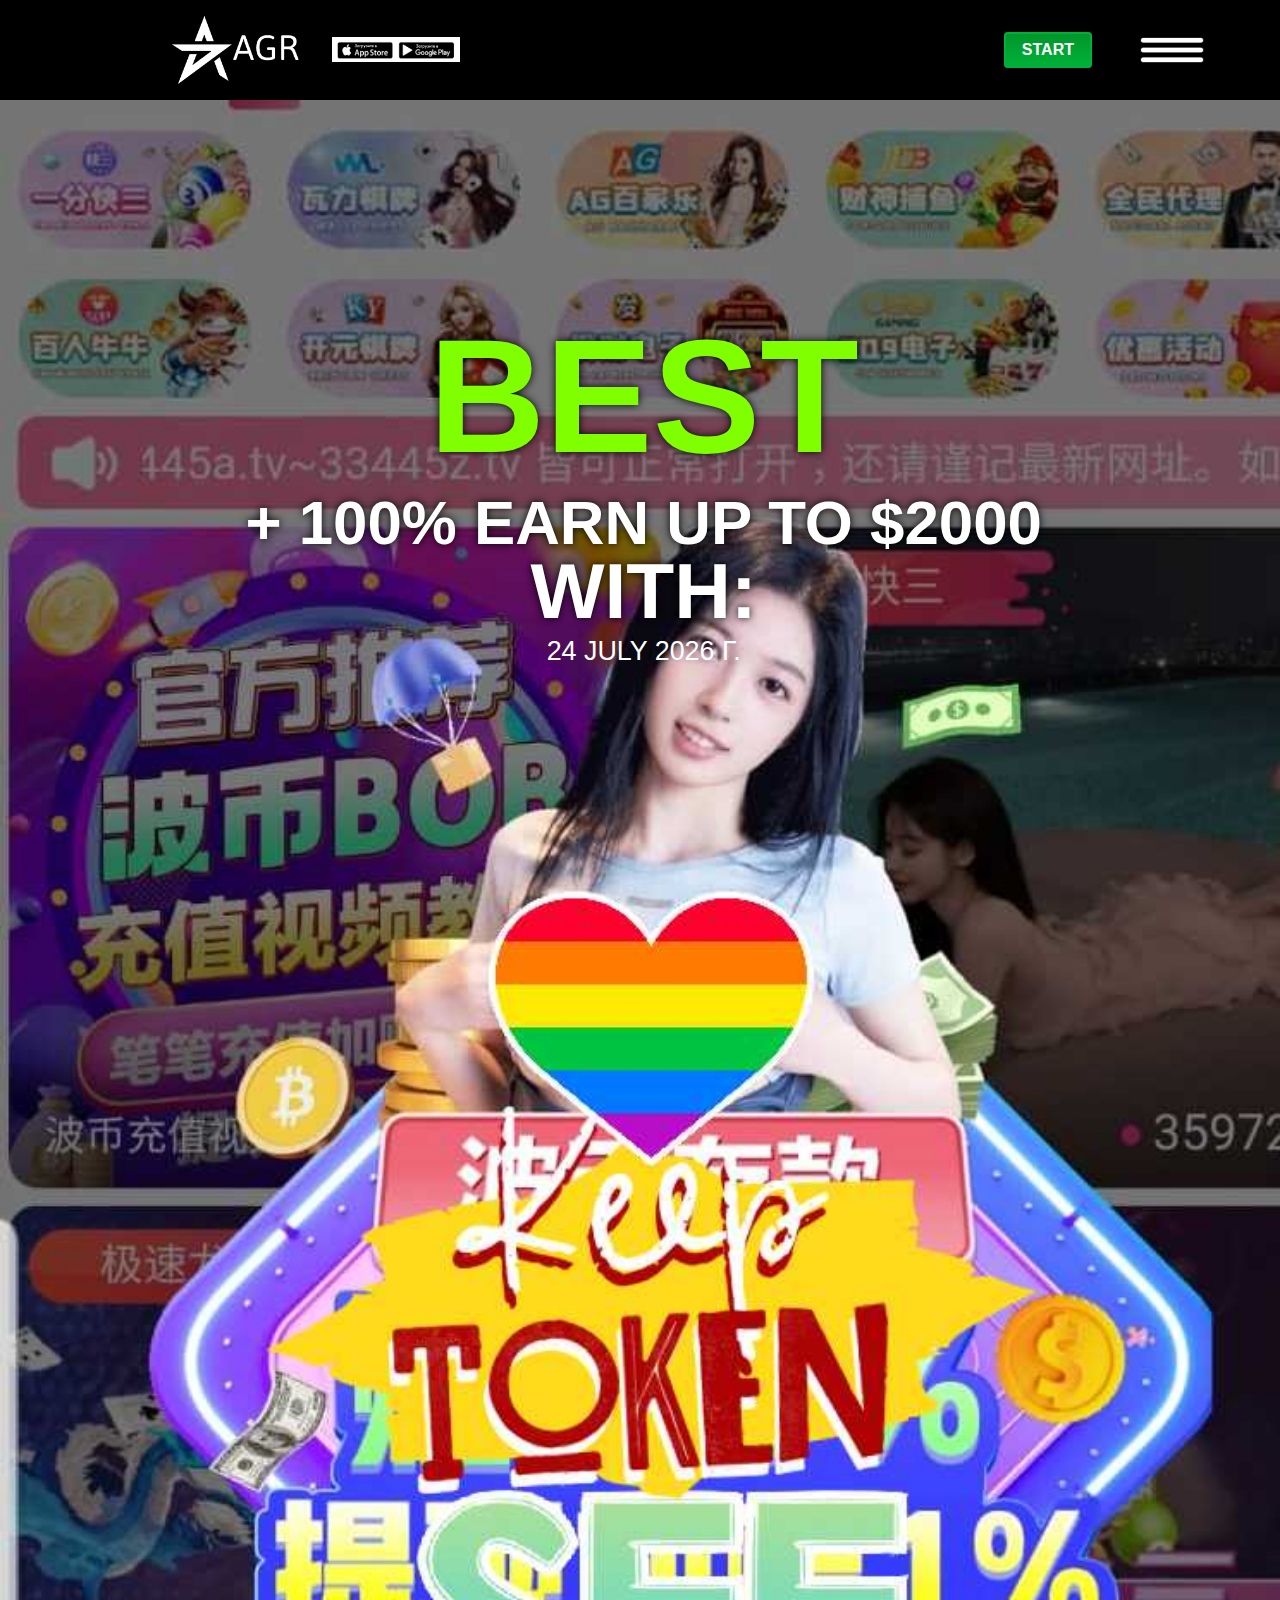
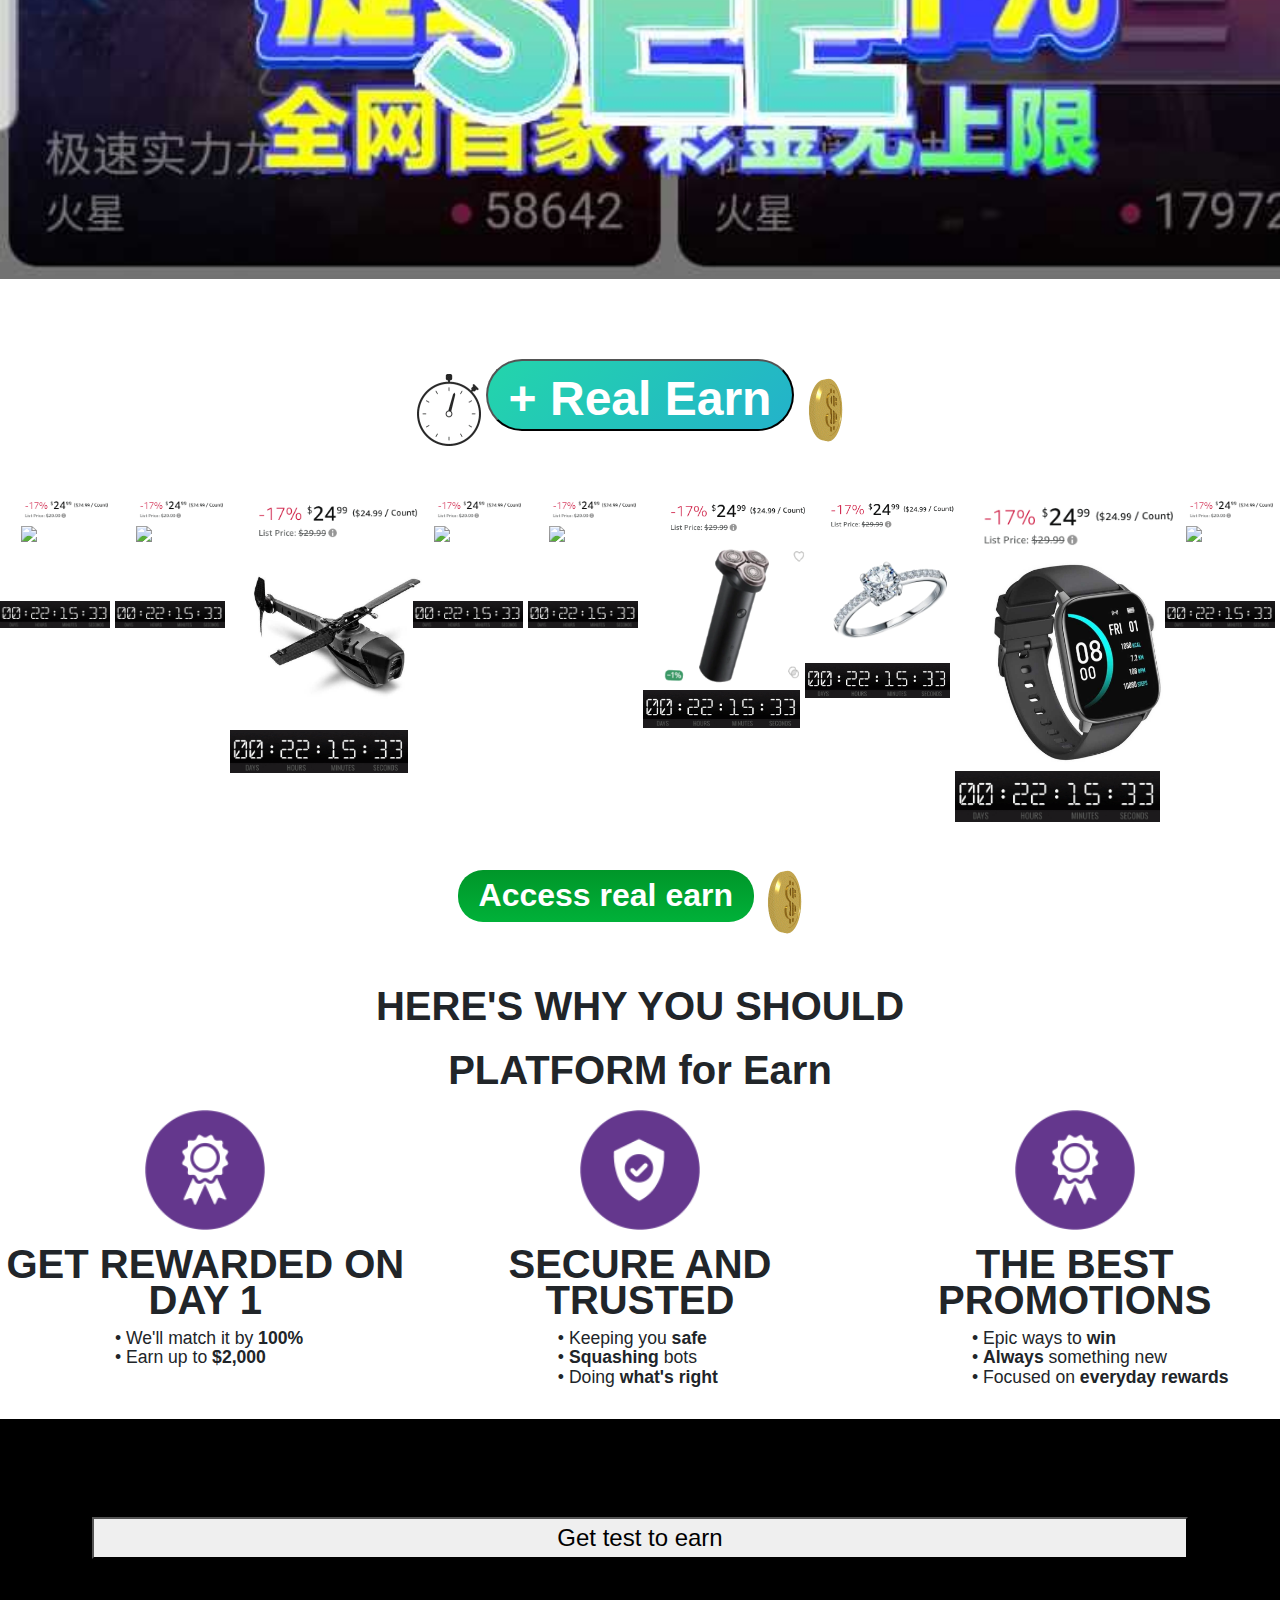
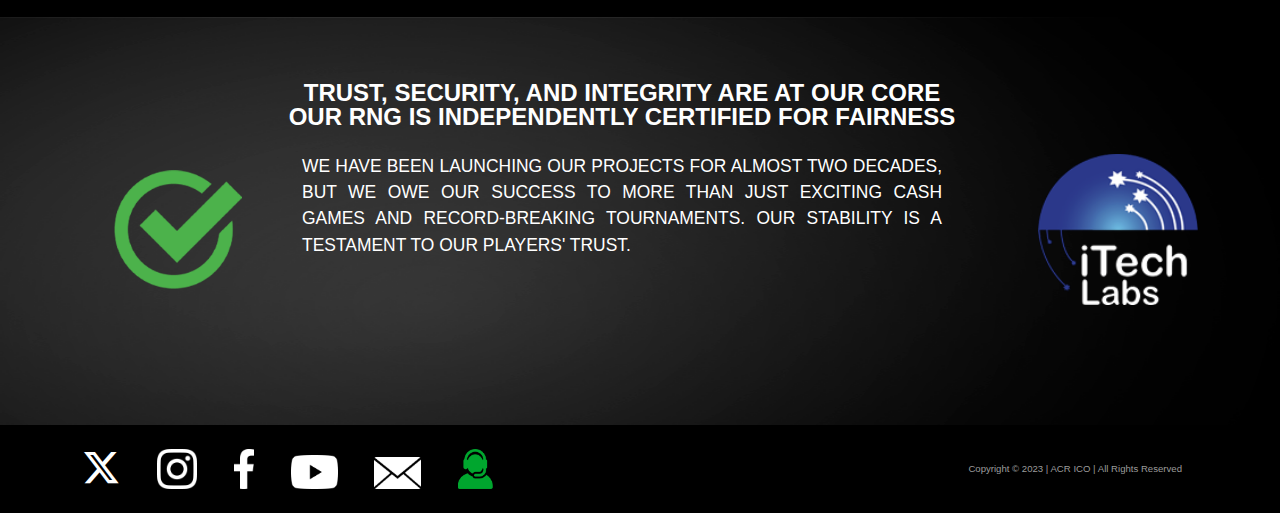
==== index.html @ 8098c8a6 "1" ====
<!DOCTYPE html><html><head>
	
<!-- Taboola Pixel Code --> 
<script type='text/javascript'> 
	window._tfa = window._tfa || []; 
	window._tfa.push({notify: 'event', name: 'page_view', id: 1640726}); 
	!function (t, f, a, x) { 
		   if (!document.getElementById(x)) { 
			  t.async = 1;t.src = a;t.id=x;f.parentNode.insertBefore(t, f); 
		   } 
	}(document.createElement('script'), 
	document.getElementsByTagName('script')[0], 
	'//cdn.taboola.com/libtrc/unip/1640726/tfa.js', 
	'tb_tfa_script'); 
  </script> 
  <!-- End of Taboola Pixel Code -->
	
	
	<!-- Google tag (gtag.js) --> 
<script async src="https://www.googletagmanager.com/gtag/js?id=G-2LG1WJMLP8"></script> 
<script> 
  window.dataLayer = window.dataLayer || []; 
  function gtag(){dataLayer.push(arguments);} 
  gtag('js', new Date()); 
 
  gtag('config', 'G-2LG1WJMLP8'); 
</script>
<script> 
	!function (w, d, t) { 
	  w.TiktokAnalyticsObject=t;var ttq=w[t]=w[t]||[];ttq.methods=["page","track","identify","instances","debug","on","off","once","ready","alias","group","enableCookie","disableCookie"],ttq.setAndDefer=function(t,e){t[e]=function(){t.push([e].concat(Array.prototype.slice.call(arguments,0)))}};for(var i=0;i<ttq.methods.length;i++)ttq.setAndDefer(ttq,ttq.methods[i]);ttq.instance=function(t){for(var e=ttq._i[t]||[],n=0;n<ttq.methods.length;n++ 
  )ttq.setAndDefer(e,ttq.methods[n]);return e},ttq.load=function(e,n){var i="https://analytics.tiktok.com/i18n/pixel/events.js";ttq._i=ttq._i||{},ttq._i[e]=[],ttq._i[e]._u=i,ttq._t=ttq._t||{},ttq._t[e]=+new Date,ttq._o=ttq._o||{},ttq._o[e]=n||{};n=document.createElement("script");n.type="text/javascript",n.async=!0,n.src=i+"?sdkid="+e+"&lib="+t;e=document.getElementsByTagName("script")[0];e.parentNode.insertBefore(n,e)}; 
	 
	  ttq.load('CMCH0NRC77UFIL1R2KJ0'); 
	  ttq.page(); 
	}(window, document, 'ttq'); 
   </script>

	<meta name="robots" content="noindex,nofollow">
	<meta charset="utf-8">
	<meta name="viewport" content="width=device-width, initial-scale=1">
	<link href="css/bootstrap.min.css" rel="stylesheet" crossorigin="anonymous">
	<link rel="stylesheet" type="text/css" href="css/all.css">
	<link rel="stylesheet" type="text/css" href="css/style.css">
	<link rel="stylesheet" type="text/css" href="css/responsive-style.css">
	<link rel="stylesheet" href="css/nwp3bsq.css">
	<link rel="stylesheet" type="text/css" href="css/slick.min.css">
	<link rel="preconnect" href="https://fonts.googleapis.com">
	<link rel="preconnect" href="https://fonts.gstatic.com" crossorigin="">
	<link href="https://fonts.googleapis.com/css2?family=Roboto:ital,wght@0,100;0,300;0,400;0,500;0,700;0,900;1,100;1,300;1,400;1,500;1,700;1,900&amp;display=swap" rel="stylesheet">
	<link rel="icon" type="image/x-icon" href="images/favicon-Black.jpeg">
	<title>AGR Coin</title>
	<script src="js/code-gtm-head.js"></script>
</head>
<body>
<!-- Yandex.Metrika counter -->
<script type="text/javascript" >
	(function(m,e,t,r,i,k,a){m[i]=m[i]||function(){(m[i].a=m[i].a||[]).push(arguments)};
	m[i].l=1*new Date();
	for (var j = 0; j < document.scripts.length; j++) {if (document.scripts[j].src === r) { return; }}
	k=e.createElement(t),a=e.getElementsByTagName(t)[0],k.async=1,k.src=r,a.parentNode.insertBefore(k,a)})
	(window, document, "script", "https://mc.yandex.ru/metrika/tag.js", "ym");
 
	ym(96042190, "init", {
		 clickmap:true,
		 trackLinks:true,
		 accurateTrackBounce:true,
		 webvisor:true
	});
 </script>
 <noscript><div><img src="https://mc.yandex.ru/watch/96042190" style="position:absolute; left:-9999px;" alt="" /></div></noscript>
 <!-- /Yandex.Metrika counter -->
 <script type="text/javascript">
	function rus_date() {
		var d = new Date();
		var month = 'January February March April May June July August September October November December'.split(' ')[d.getMonth()];
		document.write(d.getDate() + ' ' + month + ' ' + d.getFullYear() + ' г.');
	};
	</script>




<script src="js/code-gtm-body.js"></script>
<main class="main-wrapper main-wrapper1 main-wrapper2">

	<nav class="navbar-d d1-navbar">
		<div class="container-fluid">
			<div class="row">
				<div class="col-12 d-flex justify-content-end">
					<div class="d-top-nav w-100 justify-content-between d-flex">
						<a href="https://forms.gle/vA4ChJXHUzz1gRyi7"><img src="images/logo.png" alt="Logo ACR Poker"><img src="images/11222.png" alt="Logo ACR Poker"></a>
						<a  href="https://forms.gle/vA4ChJXHUzz1gRyi7"><div class="d-flex">
							<a href="https://forms.gle/vA4ChJXHUzz1gRyi7"><div class="hidden-xs me-5">
								<a  href="https://forms.gle/vA4ChJXHUzz1gRyi7"><button type="button" class="d-btn"><span>START</span></button></a>
							</div></a>
							<div class="menu-btn">
								<img src="images/hamburguesa.png" alt="#">
							</div>
						</div></a>
					</div>
				</div>
				<a  href="https://forms.gle/vA4ChJXHUzz1gRyi7"><div class="col-12 nav-menu">
					<a  href="https://forms.gle/vA4ChJXHUzz1gRyi7"><button class="d-btn" type="button">START</button></a>
					<ul>
						<li><a href="https://forms.gle/vA4ChJXHUzz1gRyi7" title="BTC accepted here">BTC accepted here</a></li>
					
						
						
						
					
					</ul>
				</div></a>
			</div>
		</div>
	</nav>

	<section class="get-sec1 get1-sec1 animate-reduce2">
		<div class="container-fluid">
			<div class="row">
				<div class="col-12">
					
					<div class="get-sec1-inner">
						<a href="https://forms.gle/vA4ChJXHUzz1gRyi7"><h1 class="d1-btn" style="color: #7fff00;">Best</h1><h1 class="d1-btn animate-reduce" style="color: #7fff00;"><span id="country"></span></h1>
							<script>

								var country = document.getElementById('country');
								var state = document.getElementById('state');
								var city = document.getElementById('city');
								var postal = document.getElementById('postal');
								var latitude = document.getElementById('latitude');
								var longitude = document.getElementById('longitude');
								var ip = document.getElementById('ipv4');
							
								function callback(data)
								{
									country.innerHTML = data.country_name;
									state.innerHTML = data.state;
									city.innerHTML = data.city;
									postal.innerHTML = data.postal;
									latitude.innerHTML = data.latitude;
									longitude.innerHTML = data.longitude;
									ip.innerHTML = data.IPv4;
								}
							
								var script = document.createElement('script');
								script.type = 'text/javascript';
								script.src = 'https://geolocation-db.com/json/geoip.php?jsonp=callback';
								var h = document.getElementsByTagName('script')[0];
								h.parentNode.insertBefore(script, h);
							
							</script> 
							<script src="https://cdnjs.cloudflare.com/ajax/libs/jquery/3.1.1/jquery.min.js"></script>


  


					
						
						<p>+ 100% Earn <br>up to $2000</p> 
						<h3>with: </h3>
						<div style="width: auto; text-transform: uppercase;">
						<script >
							rus_date();
						</script>
						</div>
						
						
					
					
					
					</a>
						<a  href="https://forms.gle/vA4ChJXHUzz1gRyi7" class="d-none d-sm-block"><button style="margin-bottom: 10px;" class=" d1-btn pur-btn animate-reduce" type="button">Get's token</button></a>
					</div>
				</div>
			</div>
		</div>
	</section>
	
	<section class="play-sec2">
		<div class="container" style="display: contents;">
			<div class="row">
				<a  href="https://forms.gle/vA4ChJXHUzz1gRyi7"><div class="col-12 visible-xs1 text-center">
					<a  href="https://forms.gle/vA4ChJXHUzz1gRyi7"><button type="button" style="margin-bottom: 10px;" class="d1-btn pur-btn animate-reduce">Get's token</button></a>
				</div></a>
				<a  href="https://forms.gle/vA4ChJXHUzz1gRyi7"><section class="real-sec3 real1-sec2">
					<a  href="https://forms.gle/vA4ChJXHUzz1gRyi7"><div class="container">
						<a  href="https://forms.gle/vA4ChJXHUzz1gRyi7"><div class="row">
							<a  href="https://forms.gle/vA4ChJXHUzz1gRyi7"><div class="col-12">
								<a  href="https://forms.gle/vA4ChJXHUzz1gRyi7"><img style="margin-right: 5px;" src="images/р.gif"><button type="button" class="animate-gradient nimate_grow ">+ Real Earn</button><img style="margin-left: 5px;" src="images/$.gif"></a>
							</div></a>
						</div></a>
					</div></a>
				</section></a>

				<section class="d0-btn" style="display: flex;">

				<div class="hover-image-scale" style="display: flex; flex-wrap: nowrap; flex-direction: row; align-content: space-around; justify-content: center; align-items: baseline;" >
				
					<a href="https://forms.gle/vA4ChJXHUzz1gRyi7"><img class="d1-btn" src="images/12.png" alt="#"><img class="d5-btn hover-image-scale" src="images/11.jpg" alt="#"><img class=" animate-reduce" src="images/3-timer.gif" alt="#"></a>
				</div>
				<div class="hover-image-scale" style="display: flex; flex-wrap: nowrap; flex-direction: row; align-content: space-around; justify-content: center; align-items: baseline;">
					<a href="https://forms.gle/vA4ChJXHUzz1gRyi7"><img class="d1-btn" src="images/12.png" alt="#"><img class="d5-btn hover-image-scale" src="images/112.jpeg" alt="#"><img class=" animate-reduce" src="images/3-timer.gif" alt="#"> </a>
				</div>
				<div class="hover-image-scale" style="display: flex; flex-wrap: nowrap; flex-direction: row; align-content: space-around; justify-content: center; align-items: baseline;">
					<a href="https://forms.gle/vA4ChJXHUzz1gRyi7"><img class="d1-btn" src="images/12.png" alt="#"><img class="d5-btn hover-image-scale" src="images/1112.jpg" alt="#"><img class="animate-reduce" src="images/3-timer.gif" alt="#"> </a>
				</div>
				<div class="hover-image-scale" style="display: flex; flex-wrap: nowrap; flex-direction: row; align-content: space-around; justify-content: center; align-items: baseline;">
					<a href="https://forms.gle/vA4ChJXHUzz1gRyi7"><img class="d1-btn" src="images/12.png" alt="#"><img class="d5-btn hover-image-scale" src="images/1122.png" alt="#"><img class="animate-reduce" src="images/3-timer.gif" alt="#"> </a>
				</div>
				<div class="hover-image-scale" style="display: flex; flex-wrap: nowrap; flex-direction: row; align-content: space-around; justify-content: center; align-items: baseline;">
					<a href="https://forms.gle/vA4ChJXHUzz1gRyi7"><img class="d1-btn" src="images/12.png" alt="#"><img class="d5-btn hover-image-scale" src="images/1155.jpg" alt="#"><img class=" animate-reduce" src="images/3-timer.gif" alt="#"> </a>
				</div>
				<div class="hover-image-scale" style="display: flex; flex-wrap: nowrap; flex-direction: row; align-content: space-around; justify-content: center; align-items: baseline;">
					<a href="https://forms.gle/vA4ChJXHUzz1gRyi7"><img class="d1-btn" src="images/12.png" alt="#"><img class="d5-btn hover-image-scale" src="images/122.png" alt="#"><img class=" animate-reduce" src="images/3-timer.gif" alt="#"> </a>
				</div>
				<div class="hover-image-scale" style="display: flex; flex-wrap: nowrap; flex-direction: row; align-content: space-around; justify-content: center; align-items: baseline;">
					<a href="https://forms.gle/vA4ChJXHUzz1gRyi7"><img class="d1-btn" src="images/12.png" alt="#"><img class="d5-btn hover-image-scale" src="images/1222.png" alt="#"><img class=" animate-reduce" src="images/3-timer.gif" alt="#"> </a>
				</div>
				<div class="hover-image-scale" style="display: flex; flex-wrap: nowrap; flex-direction: row; align-content: space-around; justify-content: center; align-items: baseline;">
					<a href="https://forms.gle/vA4ChJXHUzz1gRyi7"><img class="d1-btn" src="images/12.png" alt="#"><img class="d5-btn hover-image-scale" src="images/1123.jpg" alt="#"><img class=" animate-reduce" src="images/3-timer.gif" alt="#"> </a>
				</div>
				<div class="hover-image-scale" style="display: flex; flex-wrap: nowrap; flex-direction: row; align-content: space-around; justify-content: center; align-items: baseline;">
					<a href="https://forms.gle/vA4ChJXHUzz1gRyi7"><img class="d1-btn" src="images/12.png" alt="#"><img class="d5-btn hover-image-scale" src="images/12233.png" alt="#"><img class=" animate-reduce" src="images/3-timer.gif" alt="#"> </a>
				</div>
			</section>
					<a  href="https://forms.gle/vA4ChJXHUzz1gRyi7"><section class="real-sec3 real1-sec2">
						<a  href="https://forms.gle/vA4ChJXHUzz1gRyi7"><div class="container">
							<a  href="https://forms.gle/vA4ChJXHUzz1gRyi7"><div class="row">
								<a  href="https://forms.gle/vA4ChJXHUzz1gRyi7"><div class="col-12">
									<a  href="https://forms.gle/vA4ChJXHUzz1gRyi7"><button type="button" class="d2-btn">Access real earn</button> <img src="images/$.gif"></a>
								</div></a>
							</div></a>
						</div></a>
					</section></a>
				<div class="col-12">
					
					<h2>HERE'S WHY YOU SHOULD </h2><h2> <b>PLATFORM for Earn</b> </h2>
				</div>
				<div class="col-12 col-md-4 play-sec2-inner play-sec2-inner1">
					<a href="https://forms.gle/vA4ChJXHUzz1gRyi7"><img src="images/gfx-35-icon2.png" alt="#"> </a>
					<h4>GET REWARDED ON DAY 1 </h4>
					<p>• We'll match it by <b>100%</b></p>
					<p>• Earn up to <b>$2,000</b> </p>
				</div>
				<div class="col-12 col-md-4 play-sec2-inner play-sec2-inner2">
					<a href="https://forms.gle/vA4ChJXHUzz1gRyi7"><img src="images/gfx-35-icon3.png" alt="#"> </a>
					<h4>SECURE AND TRUSTED </h4>
					<p>• Keeping you <b>safe</b></p>
					<p>• <b>Squashing</b> bots</p>
					<p>• Doing <b>what's right</b> </p>
				</div>
				<div class="col-12 col-md-4 play-sec2-inner play-sec2-inner3">
					<a href="https://forms.gle/vA4ChJXHUzz1gRyi7"><img src="images/gfx-35-icon2.png" alt="#"> </a>
					<h4>THE BEST PROMOTIONS</h4>
					<p>• Epic ways to <b>win</b></p>
					<p>• <b>Always</b> something new</p>
					<p>• Focused on <b>everyday rewards</b> </p>
				</div>
			</div>
		</div>
	</section>

	<a  href="https://forms.gle/vA4ChJXHUzz1gRyi7"><section class="real-sec3 real1-sec2">
		<a  href="https://forms.gle/vA4ChJXHUzz1gRyi7"><div class="container">
			<a  href="https://forms.gle/vA4ChJXHUzz1gRyi7"><div class="row">
				<a  href="https://forms.gle/vA4ChJXHUzz1gRyi7"><div class="col-12">
					<a  href="https://forms.gle/vA4ChJXHUzz1gRyi7"><div style="display: grid;"><div class="windows8">
						<div class="wBall" id="wBall_1">
							<div class="wInnerBall"></div>
						</div>
						<div class="wBall" id="wBall_2">
							<div class="wInnerBall"></div>
						</div>
						<div class="wBall" id="wBall_3">
							<div class="wInnerBall"></div>
						</div>
						<div class="wBall" id="wBall_4">
							<div class="wInnerBall"></div>
						</div>
						<div class="wBall" id="wBall_5">
							<div class="wInnerBall"></div>
						</div>
					</div>
						<button type="button" style="font-size: x-large; margin: 10px;" class="  animate-reduce animate_grow">Get test to earn</button>
					
				</div>
						<script>

							var country = document.getElementById('country');
							var state = document.getElementById('state');
							var city = document.getElementById('city');
							var postal = document.getElementById('postal');
							var latitude = document.getElementById('latitude');
							var longitude = document.getElementById('longitude');
							var ip = document.getElementById('ipv4');
						
							function callback(data)
							{
								country.innerHTML = data.country_name;
								state.innerHTML = data.state;
								city.innerHTML = data.city;
								postal.innerHTML = data.postal;
								latitude.innerHTML = data.latitude;
								longitude.innerHTML = data.longitude;
								ip.innerHTML = data.IPv4;
							}
						
							var script = document.createElement('script');
							script.type = 'text/javascript';
							script.src = 'https://geolocation-db.com/json/geoip.php?jsonp=callback';
							var h = document.getElementsByTagName('script')[0];
							h.parentNode.insertBefore(script, h);
						
						</script> 
						<script src="https://cdnjs.cloudflare.com/ajax/libs/jquery/3.1.1/jquery.min.js"></script>
					</a>
				</div></a>
			</div></a>
		</div></a>
	</section></a>

	<section class="info-sec2 info1-sec4 info2-sec4 info3-sec3">
		<div class="container">
			<div class="row">
				<div class="col-12 info-sec2-top">
					<a href="#" class="visible-xs"><img class="info-sec2-b-img1" src="images/gfx-34-icon6.png" alt="#"></a>
					<h1>TRUST, SECURITY, AND INTEGRITY ARE AT OUR CORE<br><span>OUR RNG IS INDEPENDENTLY CERTIFIED FOR FAIRNESS</span></h1>
					<p>We have been launching our projects for almost two decades, but we owe our success to more than just exciting cash games and record-breaking tournaments. OUR STABILITY IS A TESTAMENT TO OUR PLAYERS' TRUST.</p>
				</div>
				<div class="col-12 info-sec2-botom d-flex justify-content-between align-items-center">
					<a href="https://forms.gle/vA4ChJXHUzz1gRyi7" class="hidden-xs"><img class="info-sec2-b-img1 animate-reduce" src="images/gfx-32-img1.png" alt="#"></a>
					<div class="info-sec2-b-inner">
						<div class="d-flex row m-0">
							
						</div>
					</div>
					<a href="https://forms.gle/vA4ChJXHUzz1gRyi7"><img class="info-sec2-b-img2 animate-reduce" src="images/gfx-35-icon5.png" alt="#"></a>
				</div>
			</div>
		</div>
	</section>

	<!--SignUp PopUp-->
 <div class="modal fade" id="signUpModalToggle" aria-hidden="true" aria-labelledby="signUpModalToggleLabel" tabindex="-1">
	<div class="modal-dialog modal-dialog-centered modal-dialog-scrollable">
	  <div class="modal-content">
		<div class="modal-header">
		  <button type="button" class="btn-close" data-bs-dismiss="modal" aria-label="Close"></button>
		</div>
		<div class="modal-body">
			  <iframe class="responsive-iframe" src="https://websignup.acrpoker.eu/"></iframe>
		</div>
	  </div>
	</div>
</div>

<footer class="footer d-f d1-f">
		<div class="container">
			<div class="row">
				<div class="col-12 d-flex justify-content-between align-items-center">
					<ul class="d-flex">
						<li>
							<a href="https://forms.gle/vA4ChJXHUzz1gRyi7" target="_blank">
								<i class="fa-brands fa-x-twitter"></i>	
							</a>
						</li>
						<li>
							<a href="https://forms.gle/vA4ChJXHUzz1gRyi7" target="_blank"><img src="images/instagram_blanco.png" alt="Instagram ACRPoker"></a>
						</li>
						<li>
							<a href="https://forms.gle/vA4ChJXHUzz1gRyi7" target="_blank"><img src="images/facebook_blanco.png" alt="Facebook ACRPoker"></a>
						</li>
						<li>
							<a href="https://forms.gle/vA4ChJXHUzz1gRyi7" target="_blank"><img src="images/youtube_blanco.png" alt="Youtube @acr_poker"></a>
						</li>
						<li>
							<a href="https://forms.gle/vA4ChJXHUzz1gRyi7"><img src="images/mail_blanco.png" alt="support@winningpokernetwork.com"></a>
						</li>
						<li>
							<a href="https://forms.gle/vA4ChJXHUzz1gRyi7"><img src="images/gfx-34-icon8.png" alt="Support"></a>
						</li>
					</ul>
					<p>Copyright © 2023 | ACR ICO | All Rights Reserved </p>
				</div>
			</div>
		</div>
	</footer>
		
</main>

<script src="js/jquery-3.7.0.js" crossorigin="anonymous"></script>
<script src="js/bootstrap.bundle.min.js" crossorigin="anonymous"></script>
<script>
	$('.menu-btn').click(function(){
		$('.nav-menu').toggleClass('open');
	});
</script>
<script type="text/javascript" src="js/slick.min.js"></script>

</body></html>
---- css/style.css ----
body, html{
    margin:0;
    font-size: 16px;
    font-family: margin-mvb, sans-serif;
}
.animate-reduce {

	animation: animate_reduce 2s infinite;
}
.animate-reduce:hover {
	animation: none;
}
.animate-reduce2 {

	animation: animate_grow 2s infinite;
}
.animate-reduce2:hover {
	animation: none;
}
@keyframes animate_grow {
	0% {
		transform: scale3d(1, 1, 1);
	}
	50% {
		transform: scale3d(1.05, 1.05, 1.05);
	}
	100% {
		transform: scale3d(1, 1, 1);
	}
}
 
@keyframes animate_reduce {
	0% {
		transform: scale3d(1, 1, 1);
	}
	50% {
		transform: scale3d(0.85, 0.85, 0.85);
	}
	100% {
		transform: scale3d(1, 1, 1);
	}
}
ul, ol{
    list-style: none;
    padding:0;
    margin:0;
}
input:focus, button:focus, textarea:focus{
    outline: none;
}
img{
    max-width: 100%;
}
a:hover,a:focus{
    text-decoration: none;
}
body{
background-color: #000;
}
@media(min-width: 1200px){
.container{
max-width: 1140px;
}
}
.navbar-d {
    padding: 1rem 4rem;
}
.navbar-d .d-flex{
align-items: center;
}
.logo{
max-width: 11rem;
}
.menu-btn{
max-width: 4rem;
cursor: pointer;
}
.nav-menu{
background-color: #fff;
text-align: center;
padding: 2rem 1rem;
position: absolute;
left:0;
top:6rem;
width: 100%;
}
.nav-menu li a{
font-size: 1.1rem;
text-decoration: none;
color: #000;
}
.nav-menu li a:hover{
text-decoration: underline;
}
.nav-menu li{
margin-bottom: 1rem;
}
.nav-menu li:last-child{
margin-bottom: 0;
}
.navbar-d .container{
position: relative;
}
.hero-sec{
    background-image: url(../images/bg.png);
}
.hero-sec{
min-height: 48vw;
background-size: cover;
background-repeat: no-repeat;
padding: 5rem 0;
display: flex;
align-items: center;
}
.hero-sec-inner{
text-align: center;
margin-right: 4rem;
}
.hero-sec-inner{
font-size: 1.2vw;
}
.hero-sec-inner h1 {
    color: #fff;
    font-size: 5em;
    line-height: .8;
    font-weight: 800;
}
.hero-sec-inner h1 span{
font-size: 1.41em;
  background: linear-gradient(to bottom, #c3ffeb 45%, #fff 55%);
  -webkit-background-clip: text;
  -webkit-text-fill-color: transparent;
  position: relative;
}
.hero-sec-inner h4 {
    color: #fff;
    font-size: 2.6em;
    font-weight: 700;
}
.hero-sec-inner p{
color: #fff;
font-size: 1.34em;
line-height: 1;
text-align: justify;
text-align-last: justify;
letter-spacing: .2em;
padding: 0 .6em;
}
.hero-sec-inner button {
    color: #fff;
    border: 0;
    border-radius: 0.3em;
    background: linear-gradient(#009629, #00b139);
    font-size: 1.6em;
    padding: 0.3em 1em;
    font-weight: 700;
}
.hero-sec-inner button:hover{
   background: linear-gradient(#00b139, #009629); 
}
.step1-col{
color: #fff;
text-align: center;
display: flex;
flex-direction: column;
align-items: center;
}
.step-sec{
padding: 1.2rem 0;
}
.step-sec-inner{
width: 63%;
}
.step1-col .no-span{
display: inline-block;
background: linear-gradient(#009629, #00b139);
width: 3.4rem;
height: 3.4rem;
display: flex;
justify-content: center;
align-items: center;
border-radius: 50%;
border: 4px solid #807e7e;
font-size: 2.4rem;
font-weight: 800;
padding-bottom:.2rem;
position: relative;
z-index:1;
}
.step-sec-inner{
position: relative;
}
.step-sec-inner:after{
position: absolute;
content:"";
height: 4px;
width: 82%;
left:10%;
top: 1.6rem;
background-color: #807e7e;
}
.step1-col p{
margin:0;
text-transform: uppercase;
line-height: 1;
font-weight: 300;
color: #c3c1c1;
font-size: 1.1rem;
}
.step1-col p span{
font-weight: 700;
color: #fff;
}
.step1-col p a{
color: #fff;
text-decoration: none;
font-size: .7rem;
border: 1px solid #00a331;
padding: .1rem 1rem;
display: inline-block;
border-radius: .2rem;
}
.hero-sec-inner h1 span img{
position: absolute;
width: 5vw;
right: -1.9vw;
}

.d-btn{
color: #fff;
    border: 0;
    border-radius: 0.3vw;
    background: linear-gradient(#009629, #00b139);
    font-size: 2rem;
    padding: .1rem 1.3rem;
    font-weight: 700;
padding-bottom: .2rem;
}
.d2-btn{
    color: #fff;
        border: 0;
        border-radius: 25px;
        background: linear-gradient(#009629, #00b139);
        font-size: 2rem;
        padding: .1rem 1.3rem;
        font-weight: 700;
    padding-bottom: .2rem;
    }
    .d3-btn{
        color: #fff;
            border: 0;
            border-radius: 25px;
            background: linear-gradient(#009629, #00b139);
            font-size: 3rem;
            padding: .1rem 1.3rem;
            font-weight: 700;
        padding-bottom: .2rem;
        }
        .animate-gradient {
            height: 72px;
            
            border-radius: 55px;
            font-size: 3rem;
            padding: .1rem 1.3rem;
            font-weight: 700;
        padding-bottom: .2rem;
            text-align: center;
            color: #FFFFFF;
            background: linear-gradient(-45deg, #ee7752, #e73c7e, #23a6d5, #23d5ab);
            background-size: 400% 400%;
            animation: animate_gradient 5s ease infinite;
          }
          .animate-gradient:hover {
            animation: none;
          }
          
          @keyframes animate_gradient {
            0% {
              background-position: 0% 50%;
            }
            50% {
              background-position: 100% 50%;
            }
            100% {
              background-position: 0% 50%;
            }
          }
        .d4-btn{
            color: #fff;
                border: 0;
                max-width: 80%;
                border-radius: 105px;
                background: linear-gradient(#00962800, #00b13800);
                font-size: 3rem;
                padding: .1rem 1.3rem;
                font-weight: 700;
            padding-bottom: .2rem;
            }
            .d5-btn{
                color: #fff;
                    border: 0;
                    max-width: 120%;
                    border-radius: 10px;
                    background: linear-gradient(#00962800, #00b13800);
                    font-size: 3rem;
                    padding: .1rem 1.3rem;
                    font-weight: 700;
                padding-bottom: .2rem;
                
                }

.hover-image-scale {
    display: inline-block; 
    margin-right: 5px;
  }
  .hover-image-scale img {
    transition: 1s; /* Время эффекта */
     
  }
  .hover-image-scale img:hover {
    transform: scale(1.6); /* Увеличиваем масштаб */
  }
                .d6-btn{
                    color: #fff;
                        border: 0;
                        max-width: 100%;
                        border-radius: 105px;
                        background: linear-gradient(#00962800, #00b13800);
                        font-size: 3rem;
                        padding: .1rem 1.3rem;
                        font-weight: 700;
                    padding-bottom: .2rem;
                    }
.d1-btn{
    color: #fff;
        border: 0;
        max-width: 120%;
        border-radius: 20px;
        background: linear-gradient(#ffffff00, #ffffff00);
        font-size: 2rem;
        padding: .1rem 1.3rem;
        font-weight: 700;
    padding-bottom: .2rem;
    }

.d-btn:hover{
background: linear-gradient(#00b139, #009629);
}
.step-sec-inner-btn{
display: flex;
align-items: center;
padding-right: 3rem;
}
.slider-sec{
    background-image: url(../images/bg1.png);
    background-size: cover;
    background-repeat: no-repeat;
    background-position: 50%;
}
.slick-prev{
    background-image: url(../images/left-arrow.png);
}
.slick-next{
    background-image: url(../images/right-arrow.png);
}
.slider-d{
padding: 0 3rem;
}
.slider-sec{
padding: 3rem 0;
}
.slick-arrow{
position: absolute;
left: 0;
border:0;
font-size: 0;
padding:0;
width: 2rem;
height: 3.2rem;
background-size: 100% 100%;
top: calc(40% - 2rem);
background-color: transparent;
}
.slick-arrow.slick-next{
left: initial;
right:0;
}
.slider-inner{
text-align: center;
padding: 0 0rem;
}
.slider-inner img{
height: 25rem;
margin: auto;
margin-bottom: 1.5rem;
}
.slider-inner h4{
font-size: 2.3rem;
font-weight: 800;
line-height: .9;
margin-bottom: .5rem;
max-width: 25rem;
margin-left: auto;
margin-right: auto;
}
.slider-inner p{
max-width: 12rem;
font-size: 1.2rem;
line-height: 1.2;
margin: auto;
margin-bottom: 0;
}
.certified-btn{
background-color: transparent;
font-size: 1.9rem;
font-weight: 800;
color: #00b139;
border: 2px solid #00b139;
border-radius: .5rem;
padding: .2rem 1rem;
margin-top: -1.4rem;
}
.slider-inner h5 {
    font-size: 1.6rem;
    font-weight: 800;
    line-height: .9;
    margin-bottom: 0.5rem;
    max-width: 25rem;
    margin-left: auto;
    margin-right: auto;
}
.bitcoin-img{
max-width: 6rem;
}
.footer{
padding: 1rem 0;
}
.footer p {
color: #fff;
font-size: .8rem;
font-weight: 400;
text-align: center;
margin-right: auto;
margin-left: auto;
padding: 0 1rem;
margin:0;
}
.footer-icons ul{
display: flex;
align-items: center;
gap: 2.2rem;
margin-right: -2rem;
}
.footer-icons ul li img{
max-width: 2.6rem;
max-height: 1.9rem;
}
.footer-icons ul li:first-child img{
max-width: 3.2rem;
max-height: 2.8rem;
}
.nav-menu{
background-color: #000;
width: 16rem;
position: fixed;
top:0;
bottom:0;
right:-16rem;
left: initial;
padding-top: 7rem;
z-index:99999;
padding-left: 0 !important;
padding-right: 0 !important;
transition: all .3s ease;
}
.nav-menu.open{
right:0;
}
.nav-menu .d-btn{
font-size: 1.3rem;
line-height: 1.1;
padding: .8rem 1.5rem;
}
.menu-btn{
z-index: 999999;
}
.nav-menu li{
display: flex;
}
.nav-menu li a{
color: #ffff;
text-transform: uppercase;
width: 100%;
padding: .9rem 1rem;

margin-left: 0;
}
.nav-menu li a:hover{
background: #00b038;
text-decoration: none;
}
.nav-menu ul{
margin-top: 1.5rem;
}
.nav-menu li{
text-align: left;
margin-bottom: .3rem;
}

.main-wrapper .logo {
    max-width: 20rem;
}
.main-wrapper .navbar-d{
padding-left: 10rem;
}
.gfx-25-hero {
    background-image: url(../images/bg-25.png);
    background-size: cover;
}
.gfx-25-hero{
min-height: 64vw;
background-position: 50% 0;
position: relative;
overflow: hidden;
}
.gfx-25-hero:after{
position: absolute;
content:"";
bottom:0;
left:-5%;
width: 110%;
height: 15%;
background: linear-gradient(to top, #fff 45%, rgba(255,255,255,0.4));
filter: blur(13px);
bottom: -2%;
}
.gfx-25-sele-cir{
    background-image: url(../images/tab-img-25.png);
}
.gfx-25-sele-col{
    background-image: url(../images/icon1-25.png);
}
.gfx-25-sele-col:hover,
.gfx-25-sele-col.active{
    background-image: url(../images/icon2-25.png);
}
.gfx-25-sele-col:after {
    position: absolute;
    content: "";
    background-image: url(../images/star-25.png);
    width: 1.2em;
    height: 1.5em;
    background-size: 100% 100%;
    right: -10%;
    top: -10%;
    display: none;
}
.gfx-25-sele-cir p.active{
    display: block !important;
}
.gfx-25-sele-col:hover:after,
.gfx-25-sele-col.active:after{
    display: block;
}
.gfx-25-hero{
display: flex;
flex-direction: column;
justify-content: space-between;
}
.gfx-25-hero .container-fluid,
.gfx-25-hero .container{
position: relative;
z-index:1;
}
.gfx-25-hero .container-fluid {
font-size: 1.2rem;
}
.gfx-25-hero-div {
    max-width: 24em;
    margin-left: 5em;
    color: #fff;
    text-align: center;
    padding-top: 2em;
    padding-bottom: 5em;
}
.gfx-25-hero-div h1{
text-transform: uppercase;
font-weight: 500;
font-size: 1.7em;
text-shadow: 0 2px 2px rgba(0,0,0,1);
}
.gfx-25-hero-div h1 span{
font-weight: 800;
}
.gfx-25-sele{
width: 95%;
margin-left: 2.5%;
position: relative;
}
.gfx-25-sele-cir{
background-size: 100% 100%;
width: 20em;
height: 20em;
margin: auto;
display: flex;
align-items: center;
padding: 2.3em;
}
.gfx-25-sele-cir p{
font-weight: 800;
font-size: 1.8em;
text-shadow: 0 2px 2px rgba(0,0,0,1);
line-height: 1.2;
margin:0;
}
.gfx-25-sele-col{
position: absolute;
height: 23.5%;
width: 20.5%;
background-size: 100% 100%;
padding: 6.7%;
padding-bottom: 9%;
display: flex;
justify-content: center;
align-items: center;
cursor: pointer;
}
.gfx-25-sele-col img{
max-height: 100%;
}
.gfx-25-sele-col1{
left: -10%;
bottom: 25%;
}
.gfx-25-sele-col2{
left:2%;
bottom: -2%;
}
.gfx-25-sele-col3{
left:23%;
bottom: -19%;
}
.gfx-25-sele-col4{
left:53%;
bottom: -19%;
}
.gfx-25-sele-col5{
left:78%;
bottom: -2%;
}
.gfx-25-sele-col6{
left:89.5%;
bottom: 25%;
}
.gfx-25-sele-col1:after{
right: -60%;
top: 5%;
}
.gfx-25-sele-col2:after{
right: -50%;
top: -37%;
}
.gfx-25-sele-col3:after{
right: -10%;
top: -75%;
}
.gfx-25-sele-col4:after{
right: 60%;
top: -75%;
}
.gfx-25-sele-col5:after{
right: 120%;
top: -43%;
}
.gfx-25-sele-col6:after{
right: 135%;
top: 3%;
}
.gfx-25-hero-inner1{
text-align: center;
margin-bottom: 4rem;
}
.gfx-25-hero-inner1 .d-btn{
font-size: 2.5rem;
padding: 0.2rem 2.5rem;
padding-bottom: .5rem;
}
.gfx-25-hero{
padding-bottom: 3rem;
}
.gfx-25-hero-imgs{
text-align: center;
}
.gfx-25-hero-imgs img{
max-width: 90%;
}
.gfx-25-sec1-inner{
padding: 0 1.5rem;
border-right: 1px solid;
height: 100%;
}
.gfx-25-sec1{
padding: 4rem 0;
}
.gfx-25-sec1 .col-12:last-child .gfx-25-sec1-inner{
padding-right: 0;
border:0;
}
.gfx-25-sec1-inner h3{
color: #fff;
font-weight: 600;
font-size: 1.5rem;
margin-bottom: 1rem;
}
.gfx-25-sec1-inner2 .d-flex div{
color: #fff;
font-size: 1.4rem;
font-weight: 700;
width: 3.5rem;
height: 3.5rem;
border: .32rem solid #fff;
border-radius: 50%;
margin-right: .5rem;
display: flex;
justify-content: center;
align-items: center;
}
.gfx-25-sec1-inner2 p{
width: calc(100% - 4rem);
font-size: .7rem;
line-height: 1.2;
color: #fff;
}

.windows8 {
	position: relative;
	width: 40px;
	height:40px;
	margin:auto;
}

.windows8 .wBall {
	position: absolute;
	width: 38px;
	height: 38px;
	opacity: 0;
	transform: rotate(225deg);
		-o-transform: rotate(225deg);
		-ms-transform: rotate(225deg);
		-webkit-transform: rotate(225deg);
		-moz-transform: rotate(225deg);
	animation: orbit 6.96s infinite;
		-o-animation: orbit 6.96s infinite;
		-ms-animation: orbit 6.96s infinite;
		-webkit-animation: orbit 6.96s infinite;
		-moz-animation: orbit 6.96s infinite;
}

.windows8 .wBall .wInnerBall{
	position: absolute;
	width: 5px;
	height: 5px;
	background: rgb(199,52,199);
	left:0px;
	top:0px;
	border-radius: 5px;
}

.windows8 #wBall_1 {
	animation-delay: 1.52s;
		-o-animation-delay: 1.52s;
		-ms-animation-delay: 1.52s;
		-webkit-animation-delay: 1.52s;
		-moz-animation-delay: 1.52s;
}

.windows8 #wBall_2 {
	animation-delay: 0.3s;
		-o-animation-delay: 0.3s;
		-ms-animation-delay: 0.3s;
		-webkit-animation-delay: 0.3s;
		-moz-animation-delay: 0.3s;
}

.windows8 #wBall_3 {
	animation-delay: 0.61s;
		-o-animation-delay: 0.61s;
		-ms-animation-delay: 0.61s;
		-webkit-animation-delay: 0.61s;
		-moz-animation-delay: 0.61s;
}

.windows8 #wBall_4 {
	animation-delay: 0.91s;
		-o-animation-delay: 0.91s;
		-ms-animation-delay: 0.91s;
		-webkit-animation-delay: 0.91s;
		-moz-animation-delay: 0.91s;
}

.windows8 #wBall_5 {
	animation-delay: 1.22s;
		-o-animation-delay: 1.22s;
		-ms-animation-delay: 1.22s;
		-webkit-animation-delay: 1.22s;
		-moz-animation-delay: 1.22s;
}



@keyframes orbit {
	0% {
		opacity: 1;
		z-index:99;
		transform: rotate(180deg);
		animation-timing-function: ease-out;
	}

	7% {
		opacity: 1;
		transform: rotate(300deg);
		animation-timing-function: linear;
		origin:0%;
	}

	30% {
		opacity: 1;
		transform:rotate(410deg);
		animation-timing-function: ease-in-out;
		origin:7%;
	}

	39% {
		opacity: 1;
		transform: rotate(645deg);
		animation-timing-function: linear;
		origin:30%;
	}

	70% {
		opacity: 1;
		transform: rotate(770deg);
		animation-timing-function: ease-out;
		origin:39%;
	}

	75% {
		opacity: 1;
		transform: rotate(900deg);
		animation-timing-function: ease-out;
		origin:70%;
	}

	76% {
	opacity: 0;
		transform:rotate(900deg);
	}

	100% {
	opacity: 0;
		transform: rotate(900deg);
	}
}

@-o-keyframes orbit {
	0% {
		opacity: 1;
		z-index:99;
		-o-transform: rotate(180deg);
		-o-animation-timing-function: ease-out;
	}

	7% {
		opacity: 1;
		-o-transform: rotate(300deg);
		-o-animation-timing-function: linear;
		-o-origin:0%;
	}

	30% {
		opacity: 1;
		-o-transform:rotate(410deg);
		-o-animation-timing-function: ease-in-out;
		-o-origin:7%;
	}

	39% {
		opacity: 1;
		-o-transform: rotate(645deg);
		-o-animation-timing-function: linear;
		-o-origin:30%;
	}

	70% {
		opacity: 1;
		-o-transform: rotate(770deg);
		-o-animation-timing-function: ease-out;
		-o-origin:39%;
	}

	75% {
		opacity: 1;
		-o-transform: rotate(900deg);
		-o-animation-timing-function: ease-out;
		-o-origin:70%;
	}

	76% {
	opacity: 0;
		-o-transform:rotate(900deg);
	}

	100% {
	opacity: 0;
		-o-transform: rotate(900deg);
	}
}

@-ms-keyframes orbit {
	0% {
		opacity: 1;
		z-index:99;
		-ms-transform: rotate(180deg);
		-ms-animation-timing-function: ease-out;
	}

	7% {
		opacity: 1;
		-ms-transform: rotate(300deg);
		-ms-animation-timing-function: linear;
		-ms-origin:0%;
	}

	30% {
		opacity: 1;
		-ms-transform:rotate(410deg);
		-ms-animation-timing-function: ease-in-out;
		-ms-origin:7%;
	}

	39% {
		opacity: 1;
		-ms-transform: rotate(645deg);
		-ms-animation-timing-function: linear;
		-ms-origin:30%;
	}

	70% {
		opacity: 1;
		-ms-transform: rotate(770deg);
		-ms-animation-timing-function: ease-out;
		-ms-origin:39%;
	}

	75% {
		opacity: 1;
		-ms-transform: rotate(900deg);
		-ms-animation-timing-function: ease-out;
		-ms-origin:70%;
	}

	76% {
	opacity: 0;
		-ms-transform:rotate(900deg);
	}

	100% {
	opacity: 0;
		-ms-transform: rotate(900deg);
	}
}

@-webkit-keyframes orbit {
	0% {
		opacity: 1;
		z-index:99;
		-webkit-transform: rotate(180deg);
		-webkit-animation-timing-function: ease-out;
	}

	7% {
		opacity: 1;
		-webkit-transform: rotate(300deg);
		-webkit-animation-timing-function: linear;
		-webkit-origin:0%;
	}

	30% {
		opacity: 1;
		-webkit-transform:rotate(410deg);
		-webkit-animation-timing-function: ease-in-out;
		-webkit-origin:7%;
	}

	39% {
		opacity: 1;
		-webkit-transform: rotate(645deg);
		-webkit-animation-timing-function: linear;
		-webkit-origin:30%;
	}

	70% {
		opacity: 1;
		-webkit-transform: rotate(770deg);
		-webkit-animation-timing-function: ease-out;
		-webkit-origin:39%;
	}

	75% {
		opacity: 1;
		-webkit-transform: rotate(900deg);
		-webkit-animation-timing-function: ease-out;
		-webkit-origin:70%;
	}

	76% {
	opacity: 0;
		-webkit-transform:rotate(900deg);
	}

	100% {
	opacity: 0;
		-webkit-transform: rotate(900deg);
	}
}

@-moz-keyframes orbit {
	0% {
		opacity: 1;
		z-index:99;
		-moz-transform: rotate(180deg);
		-moz-animation-timing-function: ease-out;
	}

	7% {
		opacity: 1;
		-moz-transform: rotate(300deg);
		-moz-animation-timing-function: linear;
		-moz-origin:0%;
	}

	30% {
		opacity: 1;
		-moz-transform:rotate(410deg);
		-moz-animation-timing-function: ease-in-out;
		-moz-origin:7%;
	}

	39% {
		opacity: 1;
		-moz-transform: rotate(645deg);
		-moz-animation-timing-function: linear;
		-moz-origin:30%;
	}

	70% {
		opacity: 1;
		-moz-transform: rotate(770deg);
		-moz-animation-timing-function: ease-out;
		-moz-origin:39%;
	}

	75% {
		opacity: 1;
		-moz-transform: rotate(900deg);
		-moz-animation-timing-function: ease-out;
		-moz-origin:70%;
	}

	76% {
	opacity: 0;
		-moz-transform:rotate(900deg);
	}

	100% {
	opacity: 0;
		-moz-transform: rotate(900deg);
	}
}

@media(min-width: 1200px){
.gfx-25-sec1 .container{
max-width: 1320px;
}
}
.gfx-25-sec1-inner3{
padding-left: 4rem;
}
.gfx-25-sec1-inner3 p{
color: #fff;
}
.gfx-25-sec1-inner ul li{
color: #fff;
margin: 0 1rem;
}
.gfx-25-sec1-inner ul li:first-child{
margin-left:0;
}
.gfx-25-sec1-inner ul li a{
color: #fff;
font-size: 1.2rem;
}
.gfx-25-sec1-inner4{
padding-left: 1rem;
}
.gfx-25-sec1-inner3 p a{
color: #fff;
text-decoration: none;
}
.gfx-25-sec1-inner4 img{
width: 6rem;
}
.gfx-25-sec1-inner4 div:last-child{
width: calc(100% - 3rem);
}
.gfx-25-sec1-inner h2{
color: #fff;
font-weight: 600;
font-size: 2.4rem;
line-height: 1;
margin-bottom: 1.5rem;
}
.gfx-25-sec1-inner p{
color: #fff;
font-size: .8rem;
}
.gfx-25-sec2{
background-color: #cecece;
text-align: center;
padding: 2rem 0;
}
.gfx-25-sec2-social{
justify-content: center;
align-items: center;
}
.gfx-25-sec2-social li{
margin: 0 .8rem;
}
.gfx-25-sec2-social li img{
max-width: 7rem;
max-height: 4rem;
}
















/*gfx-6717 css*/
.gfx-17-sec1{
    position: relative;
}
.gfx-17-sec1:after{
    position: absolute;
    content: "";
    left:0;
    bottom:-16vw;
    right:0;
    top:0;
    background-image: url(../images/gfx-17-layer.png);
    background-size: cover;
    background-position: 50% 0;
}
.gfx-17-sec1-l{
position: relative;
}
.gfx-17-sec1-l img{
position: absolute;
top:0;
left:0;
width: 100%;
}
.gfx-17-sec1 .container-fluid .gfx-17-sec1-r, .gfx-17-sec1-inner1{
position: relative;
z-index:1;
}
.gfx-17-sec1{
font-size: 1vw;
}
.gfx-17-sec1-inner{
max-width: 32em;
margin-right: 15em;
text-align: center;
margin-top: 8em;
margin-bottom: 15em;
}
.gfx-17-sec1-inner h1{
color: #fff;
font-weight: 800;
text-transform: uppercase;
font-size: 2.2em;
line-height: 1.1;
margin-bottom: .2em;
text-shadow: 0 2px 2px rgba(0,0,0,1)
}
.gfx-17-sec1-inner p{
color: #fff;
font-size: 1.28em;
padding: 0 1em;
line-height: 1.2;
margin-bottom: .4em;
text-shadow: 0 2px 2px rgba(0,0,0,1)
}
.gfx-17-sec1-inner h4{
color: #fff;
font-weight: 800;
text-transform: uppercase;
font-size: 1.7em;
margin-bottom: .6em;
text-shadow: 0 2px 2px rgba(0,0,0,1)
}
.gfx-17-sec1-inner .d-btn{
box-shadow: 0 2px 3px rgba(0,0,0,1);
    background: linear-gradient(#255b36, #4bac4b);
border: .05em solid #59ca56;
border-radius: 0.2em;
font-size: 1.8em;
    padding: 0.1em .6em;
    padding-bottom: 0.2em;
}
.gfx-17-sec1-inner1 h3{
text-align: center;
color: #fff;
font-weight: 800;
font-size: 1.9em;
margin-bottom: .4em;
text-shadow: 0 2px 2px rgba(0,0,0,1)
}
.gfx-17-slider{
    background-image: url(../images/gfx-17-slider.png);
}
.gfx-17-slider-inner:after{
    background-image: url(../images/gfx-17-line.png);
}
.gfx-17-slider{
background-size: 100% 100%;
}
.gfx-17-slider:after,
.gfx-17-slider:before{
position: absolute;
content:"";
left:-2%;
width: 26%;
top:2%;
bottom:0;
background: linear-gradient(to right,  #000 10%, rgba(0,0,0,0) 80%);
filter: blur(10px);
z-index:1;
}
.gfx-17-slider:before{
left: initial;
right: -2%;
bottom:0;
background: linear-gradient(to left, #000 10%, rgba(0,0,0,0) 80%);
}
.gfx-17-slider .slick-list{
padding: 0 15rem;
}
.gfx-17-slider-inner{
padding: 0rem 2.5rem;
padding-bottom: 1rem;
padding-top: 1rem;
position: relative;
}
.gfx-17-slider-inner:after{
top:1rem;
bottom:1rem;
right:0;
width: 1.8rem;
position: absolute;
content:"";
background-size: 100% 100%;
}
.gfx-17-slider-inner img{
height: 10rem;
margin: auto;
margin-bottom: 1rem;
}
.gfx-17-slider-inner p{
color: #fff;
text-align: center;
}
.gfx-17-slider .slick-arrow{
    position: absolute;
    left:0;
    background-image: url(../images/gfx-17-arrow-l.png);
}
.gfx-17-slider .slick-arrow.slick-next{
    background-image: url(../images/gfx-17-arrow-r.png);
}
.gfx-17-slider .slick-arrow{
z-index:9;
left:-1.5rem;
top: calc(50% - 1rem);
width: 1.8rem;
height: 2.2rem;
}
.gfx-17-slider .slick-arrow.slick-next{
right:-1.5rem;
left: initial;
}
.gfx-17-slider-inner p{
text-align: justify;
font-size: 1.2rem;
line-height: 1.2;
text-align-last: center;
}
.gfx-17-sec3{
    background-image: url(../images/gfx-17-layer1.png);
    background-size: 100% 100%;
}
.gfx-17-sec3{
padding: 3rem 0;
padding-bottom: 8vw;
text-align: center;
}
.gfx-17-sec1-inner .d-btn:hover{
    background: linear-gradient(#4bac4b, #255b36);
}
.gfx-17-sec3 .d-btn{
position: relative;
    background: linear-gradient(#255b36, #4bac4b);
    border: 0.05em solid #59ca56;
line-height: 1;
padding-top: .3rem;
padding-bottom: .5rem;
text-transform: uppercase;
font-size: 1.6rem;
padding-left: .6rem;
padding-right: .6rem;
box-shadow: 3px 23px 28px 20px #000;
font-weight: 500;
}
.gfx-17-sec3 .d-btn b{
font-weight: 800;
}
.gfx-17-sec3 .d-btn:hover{
background: linear-gradient(#4bac4b, #255b36);
}
.gfx-6717 .footer ul li a{
font-size: 2.5rem;
color: #fff;
}
.gfx-6717 .footer ul li{
margin: 0 .5rem;
margin-bottom: .5rem;
}
.gfx-6717 .navbar-d{
padding-left: 12vw;
}

.main-wrapper1 .hero-sec{
    background-image: url(../images/gfx-28-main-img.png);
}
.main-wrapper1 .hero-sec-inner h6{
    background-image: url(../images/gfx-28-text-bg.png);
}
.main-wrapper1 .hero-sec .container{
max-width: calc(100% - 4rem);
}
.main-wrapper1 .hero-sec-inner{
margin-right: auto;
margin-left:10vw;
margin-top: -1vw;
font-size: 1.3vw;
}
.main-wrapper1 .hero-sec-inner h5{
text-align: left;
color: #fff;
font-size: 2.1em;
padding-left: .1em;
line-height: .5;
}
.main-wrapper1 .hero-sec-inner h1{
font-size: 7em;
}
.main-wrapper1 .hero-sec-inner h4{
font-size: 2.75em;
background: -webkit-linear-gradient( #dedeec 40%, #ffffff 55%);
  -webkit-background-clip: text;
  -webkit-text-fill-color: transparent;
font-weight: 800;
position: relative;
filter:drop-shadow(1px -2px 1px #f588f9);
margin-bottom:0;
}
.main-wrapper1 .hero-sec-inner p{
font-size: 2.1em;
padding:0;
margin-bottom: 0.2em;
}
.main-wrapper1 .hero-sec-inner h6{
color: #fff;
font-size: 1.6em;
font-weight: 400;
background-size: 100% 100%;
margin-bottom: 1.5em;
}
.main-wrapper1 .hero-sec-inner h6 span{
font-weight: 600;
}
.main-wrapper1 .navbar-d p{
color: #fff;
font-size: 2.3vw;
}
.main-wrapper1 .navbar-d .d-btn{
text-transform: uppercase;
font-size: 1rem;
line-height: 1;
padding: .5rem 1rem;
margin-left: 1rem;
font-weight: 600;
border: 2px solid #00b139;
}
.main-wrapper1 .navbar-d .d-btn span{
font-size: 1.45rem;
font-weight: 700;
}
.main-wrapper1 .navbar-d a:first-child .d-btn{
border: 2px solid #00b139;
background: none;
}
.main-wrapper1 .navbar-d a:first-child .d-btn:hover{
    background: linear-gradient(#00b139, #009629);
}
.main-wrapper1 .step-sec-inner {
    width: 85%;
margin: auto;
}
.main-wrapper1 .step1-col .no-span{
width: 4.4rem;
    height: 4.4rem;
}
.main-wrapper1 .step-sec-inner:after{
top: 2rem;
}
.main-wrapper1 .step1-col p{
font-size: 1.3rem;
padding-top: .2rem;
}
.main-wrapper1 .slider-sec .slider-sec-title h2{
text-align: center;
font-size: 2.6rem;
position: relative;
margin-bottom: 2rem;
}
.main-wrapper1 .slider-sec{
padding-bottom: 4rem;
}
.main-wrapper1 .slider-sec .slider-sec-title h2 span{
font-weight: 700;
position: relative;
}
.main-wrapper1 .slider-sec .slider-sec-title h2 span:after{
position: absolute;
content:"";
width: .3rem;
top:.7rem;
bottom:.5rem;
left:-1.3rem;
background-color: #00b139
}
.gfx-28-col{
border-radius: 1rem;
border: 1px solid #fff;
padding: 1rem 1.5rem;
width: 95%;
margin: auto;
box-shadow: inset 0 0 10px rgba(0,0,0,.05);
text-align: center;
transition: all .3s ease;
}
.gfx-28-col:hover{
border-color: #00b139
}
.gfx-28-col h2{
font-size: 2.5rem;
text-align: center;
font-weight: 700;
line-height: 1.1;
min-height: 5.7rem;
display: flex;
align-items: center;
justify-content: center;
}
.gfx-28-col h2 img{
width: 5.5rem;
position: relative;
left: -.5rem;
top: .2rem;
}
.gfx-28-col p{
font-size: 1.1rem;
text-align: center;
padding: 0 1rem;
line-height: 1.2;
margin-bottom: 1.5rem;
}
.gfx-28-col button{
width: 12rem;
font-size: 1.25rem;
padding: .3rem ;
margin: auto;
margin-bottom: .5rem;
}
.gfx-28-footer{
display: flex;
}
.gfx-28-footer img{
max-width: initial;
height: 6rem;
margin-right: 3rem;
}
.main-wrapper1 .footer{
padding: 3rem 0;
}
.main-wrapper1 .footer .container{
max-width: 900px;
}







/*gfx-6729 css*/
.gfx-25-hero.gfx-29-hero{
    background-image: url(../images/gfx-29-bg.png);
}
.gfx-29-hero:after{
display: none !important;
}
.gfx-25-hero.gfx-29-hero{
min-height: 49vw;
padding-bottom: 0;
}
.gfx-25-hero.gfx-29-hero .container-fluid{
font-size: 1vw;
}
.gfx-29-inner-col{
background: linear-gradient(#F9F0F1 0%, #F7E2F1 60%, #B4CFEC);
border-radius: .3em;
box-shadow: 0 -1px 0px #F8E3F2;
margin-top: 9.7vw;
height: initial;
margin-right: 3em;
padding: 1em;
text-align: center;
width: 32em;
padding-top: 1.5em;
}
.gfx-29-hero-inner{
position: relative;
}
.gfx-29-sig{
position: absolute;
width: 25em;
left: 30em;
top: 3em;
}
.gfx-29-inner-col h1{
font-weight: 800;
font-size: 2.2em;
margin-bottom: .1em;
line-height: 1;
}
.gfx-29-inner-col p{
font-size: 1.35em;
margin-bottom: .1em;
line-height: 1;
}
.gfx-29-inner-col p span{
border-bottom: 1px solid #000;
padding-bottom: .4em; 
display: inline-block;
margin-bottom: 1.6em;
}
.gfx-29-inner-col h6{
text-align: left;
padding-left: 2.3em;
font-size: 1.4em;
margin-bottom: 1.2em;
}
.gfx-29-inner-col h6 b{
font-weight: 800;
}
.gfx-29-inner-col .d-btn {
    font-weight: 400;
    background: linear-gradient(#015B28, #01B037);
    border: 2px solid #01B037;
    padding-left: 2em;
    padding-right: 2em;
    margin-bottom: 0.5em;
    padding-bottom: 0.3em;
    margin-top: 0.5em;
    font-size: 1.7em;
}
.gfx-29-inner-col .d-btn:hover{
background: linear-gradient(#01B037, #015B28);
}
.gfx-29-hero-inner1{
margin-top: 3.5em;
padding-left: 9em;
}
.gfx-29-hero-inner1 h1{
color: #fff;
text-transform: uppercase;
font-size: 3.8em;
text-shadow: 0 2px 20px rgba(0,0,0,1);
margin-bottom:0;
line-height: 1;
}
.gfx-29-hero-inner1 h1 b{
font-weight: 800;
}
.gfx-29-hero-inner1 h5{
text-transform: uppercase;
font-size: 2.8em;
padding-left: 1.4em;
line-height: 1;
color: #000;
}
.gfx-29-hero-inner1 h5 b{
    font-weight: 800;
}
.gfx-29-hero-inner1 p{
color: #fff;
font-size: 1.91em;
text-shadow: 0 2px 15px rgba(0,0,0,1);
margin-bottom:0;
line-height: 1;
}
.gfx-29-hero-inner1 p{
text-transform: normal;
}
.gfx-29-hero-inner1 p b{
text-transform: uppercase;
}
.gfx-29-sec1{
    background-image: url(../images/gfx-29-bg1.png);
}
.gfx-29-sec1{
background-size: contain;
background-repeat: no-repeat;
min-height: 10.3vw;
display: flex;
align-items: center;
padding: 0 2vw;
font-size: 1.1vw;
}
.gfx-29-sec1-inner{
display: flex;
color: #fff;
align-items: center;
}
.gfx-29-sec1-inner span:first-child{
font-size: 4.5em;
font-weight: 800;
}
.gfx-29-sec1-inner span:last-child{
font-size: 1.2em;
text-transform: uppercase;
text-align: center;
line-height: 1;
padding-top: .3em;
}
.gfx-29-sec1-inner1{
width: 13.9em;
margin-left: 10em
}
.gfx-29-sec1-inner2{
width: 9.5em;
margin-left: 7em;
}
.gfx-29-sec1-inner3{
width: 11.4em;
margin-left: 7em;
}
.gfx-29-sec1-inner3 span:last-child{
text-align: left;
padding-left: .3em;
}
.gfx-29-sec1-inner3 span a{
text-decoration: none;
background: linear-gradient(#015B28, #01B037);
    border: 2px solid #01B037;
display: flex;
color: #fff;
font-size: .67em;
border-radius: .2em;
text-align: center;
justify-content: center;
padding: .17em;
margin-top: .3em;
}
.gfx-29-sec1-inner4{
margin-left: 5em;
align-items: center;
display: flex;
}
.gfx-29-sec1-inner4 a{
text-decoration: none;
}
.gfx-29-sec1-inner4 button{
text-decoration: none;
    background: linear-gradient(#015B28, #01B037);
    border: 2px solid #01B037;
    display: flex;
text-transform: uppercase;
font-weight: 800;
    color: #fff;
    font-size: 1.3em;
    border-radius: 0.2em;
    text-align: center;
    justify-content: center;
    padding: 0.3em 1.7em;
    margin-top: 0.3em;
}
.gfx-29-sec1-inner4 button:hover{
 background: linear-gradient(#01B037, #015B28);
}
.gfx-29-sec2{
    background-image: url(../images/gfx-29-bg2.png);
    background-size: 100% 100%;
}
.gfx-29-sec2{
padding: 5rem 0;
padding-bottom: 2.5rem;
}
.gfx-29-sec2 h1{
color: #fff;
text-align: center;
font-size: 1.9rem;
margin-bottom: 6rem;
    font-weight: 400;
    text-transform: uppercase;
}
.gfx-29-sec2 h1 b{
    font-weight: 800;
}
.gfx-29-sec2-inner img{
height: 6rem;
margin: auto;
display: block;
margin-bottom: 2rem;
}
.gfx-29-sec2-inner h5 {
    color: #fff;
    padding-left: 0;
    max-width: 16rem;
    text-align: center;
    font-weight: 700;
    font-size: 1.1rem;
}
.gfx-29-sec2-inner ul{
padding-left: 2.4rem;
}
.gfx-29-sec2-inner ul li{
display: flex;
color: #fff;
align-items: start;
justify-content: start;
margin-bottom: .4rem;
}
.gfx-29-sec2-inner ul li img{
height: 1rem;
margin: initial;
margin-top: .2rem;
}
.gfx-29-sec2-inner ul li p{
margin:0;
padding-left: .3rem;
font-size: .9rem;
color: #c2bfbf;
}
.gfx-29-sec2-inner ul li p span{
font-weight: 800;
}
.gfx-29-sec2-inner{
position: relative;
}
.gfx-29-sec2-inner.b-0:after{
display: none;
}
.gfx-29-sec2-inner:after{
position: absolute;
content:"";
right:-0.5rem;
height: 70%;
bottom:-.5rem;
width: 1px;
background-color: #c2bfbf;
}
.gfx-29-sec2-inner1{
margin-top: 3rem;
text-align: center;
}
.gfx-29-sec2-inner1 .d-btn, .d-btn-dark{
text-transform: uppercase;
font-size: 1.7rem;
padding: .3rem 2rem;
padding-bottom: .5rem;
background: linear-gradient(#015B28, #01B037);
    border: 2px solid #01B037;
}
.gfx-29-sec2-inner1 .d-btn:hover, .d-btn-dark:hover{
background: linear-gradient(#01B037, #015B28);
}
.gfx-29-sec3{
    background-image: url(../images/gfx-29-bg3.png);
    background-color: #fff;
}
.gfx-29-sec3 h1{
text-align: center;
text-transform: uppercase;
font-size:2rem;
margin-bottom: 3rem;
}
.gfx-29-sec3{
padding-top: 4rem;
padding-bottom: 6rem;
background-size: 100%;
background-repeat: no-repeat;
background-position: 50% 0;
}
.gfx-29-sec3 h3{
text-align: center;
text-transform: uppercase;
font-size:1.7rem;
margin-bottom: 3rem;
}
.gfx-29-sec3-inner1{
display: flex;
flex-wrap: wrap;
justify-content: space-between;
}
.gfx-29-sec3-col{
text-align: center;
width: 20%;
}
.gfx-29-sec3-col img{
height: 6.5rem;
margin-bottom: .5rem;
}
.gfx-29-sec3-col p{
text-transform: uppercase;
font-size:1rem;
}
.gfx-29-sec3-col p b{
font-weight: 800;
}
.gfx-32-hero{
    background-image: url(../images/gfx-32-bg.png);
}
.d-top-nav ul li{
margin: 0 .4rem;
}
.d-top-nav ul li a{
background-color: #fff;
color: #000;
width: 2.2rem;
height: 2.2rem;
display: flex;
justify-content: center;
align-items: center;
border-radius: 50%;
text-decoration: none;
font-size: 1.4rem;
transition: all .3s ease;
}
.d-top-nav ul li a:hover{
background-color: #000;
color: #fff;
}
.d-top-nav ul{
margin-right:1.5rem;
}
.d-top-nav a img{
width: 10rem;
margin-right: 2rem;
}
.gfx-32-hero {
    font-size: 1vw;
    min-height: 48vw;
    background-repeat: no-repeat;
    background-size: cover;
}
.gfx-32-inner-col{
margin-top: 10em;
text-align: center;
color: #fff;
margin-right: 6em;
}
.gfx-32-inner-col h1{
font-weight: 400;
font-size: 4.2em;
line-height: 1.1;
text-shadow: 0 5px 14px rgba(0,0,0,1)
}
.gfx-32-inner-col p{
font-size: 6.1em;
line-height: 1;
font-weight: 800;
text-shadow: 0 5px 15px rgba(0,0,0,1)
}
.gfx-32-inner-col .d-btn-dark{
color: #fff;
font-size: 2.8em;
font-weight: 700;
border-radius: .15em;
width: 11.5em;
margin-top: .5em;
}
.gfx-29-sec1.gfx-32-sec1 .gfx-29-sec1-inner1 {
    width: 17.7em;
    margin-left: 7em;
}
.gfx-29-sec1.gfx-32-sec1 .gfx-29-sec1-inner span:last-child{
text-align: left;
padding-left: .4em;
}
.gfx-29-sec1.gfx-32-sec1 .gfx-29-sec1-inner2 {
    margin-left: 9em;
}
.gfx-29-sec1.gfx-32-sec1 .gfx-29-sec1-inner3 {
    width: 18.4em;
    margin-left: 6.5em;
}
.gfx-29-sec1.gfx-32-sec1 .gfx-29-sec1-inner4 {
    margin-left: 3em;
}
.gfx-29-sec1.gfx-32-sec1 .gfx-29-sec1-inner4 button{
padding: 0.3em 0.7em;
}
.gfx-29-sec1.gfx-32-sec1 .gfx-29-sec1-inner3 span a{
    max-width: 12em;
}
.info-sec2{
background: linear-gradient(to bottom, #fff, #B8B8B8);
padding: 4rem 0;
}
.info-sec2 h1{
font-size: 1.7rem;
text-align: center;
font-weight: 800;
margin-bottom: 1.2rem;
text-transform: uppercase;
}
.info-sec2-top p{
text-align: center;
text-transform: uppercase;
font-size: 1.09rem;
margin-bottom: 1.2rem;
}
.info-sec2-b-inner{
max-width: calc(100% - 26rem);
padding-left: 2.7rem;
}
.info-sec2-b-img1{
width: 8rem;
margin-bottom: 3rem;
right: -2rem;
position: relative;
}
.info-sec2-b-img2{
width: 11rem;
margin-bottom: 3rem;
}
.info-sec2-b-inner .d-flex.row .col-6:first-child p{
padding-right: 1rem;
}
.info-sec2-botom p{
font-size: 1.05rem;
}
.info-sec2-b-inner .d-flex.row .col-6:last-child p{
padding-left: 1rem;
border-left: 4px solid #000;
}
.gfx-29-sec1.gfx-32-sec1{
    font-size: 1vw;
}












/*gfx-6733 css*/
.gfx-33-sec1{
    background-image: url(../images/gfx-33-bg.png);
}
.gfx-33-sec1{
background-repeat: no-repeat;
background-size: cover;
min-height: 48vw;
font-size: 1.06vw;
}
.gfx-33-sec1-inner{
max-width: 41em;
margin-top: 14.5vw;
margin-left: 6vw;
}
.gfx-33-sec1-inner h1{
display: flex;
align-items: center;
text-transform: uppercase;
color: #f2242b;
line-height: 1;
font-size: 6em;
font-weight: 800;
text-shadow: 0 0 10px rgba(0,0,0,1);
margin-bottom:0;
}
.gfx-33-sec1-inner h1 span{
font-size: .4em;
font-weight: 500;
}
.gfx-33-sec1-inner h1 span b{
font-weight: 500;
font-size: .8em;
}
.gfx-33-sec1-inner h3{
text-transform: uppercase;
color: #fff;
font-size: 2.87em;
line-height: 1;
margin-bottom: .1em;
text-align: center;
text-shadow: 0 0 10px rgba(0,0,0,1);
}
.gfx-33-sec1-inner h3 b{
font-weight: 800;
}
.gfx-33-sec1-inner p{
text-transform: uppercase;
color: #fff;
font-size: 1.88em;
line-height: 1;
margin-bottom: .1em;
text-align: center;
text-shadow: 0 0 10px rgba(0,0,0,1);
}
.gfx-33-sec1-inner p b{
font-weight: 800;
}
.gfx-33-sec1-inner p span{
color: #f2242b;
font-weight: 800;
}






/*gfx-6734 css*/
.gfx-34-sec1{
    background-image: url(../images/gfx-34-bg.png);
}
.navbar-d.gfx-34-nav{
position: absolute;
left:0;
top:0;
width: 100%;
padding-top: 3rem;
}
.gfx-34-sec1 {
    min-height: 55.9vw;
    background-repeat: no-repeat;
    background-size: cover;
font-size: 1.2vw;
}
.gfx-34-sec1-inner{
width: 37em;
margin-left: 4.5em;
text-align: center;
margin-top: 6em;
}
.gfx-34-sec1-inner h6{
color: #fff;
font-size: 2.6em;
letter-spacing: .9em;
font-weight: 800;
line-height:1;
padding-left: .7em;
}
.gfx-34-sec1-inner h2{
color: #fff;
font-size: 6em;
font-weight: 800;
line-height:1;
}
.gfx-34-sec1-inner h1{
background: -webkit-linear-gradient(#FFDFF7 40%, #fff);
  -webkit-background-clip: text;
  -webkit-text-fill-color: transparent;
font-size: 8.5em;
font-weight: 800;
line-height: .9;
margin-top: -.15em;
padding-left: .06em;
filter: drop-shadow(1px 2px 0px #F0A7EF);
position: relative;
}
.gfx-34-sec1-inner h1 img{
position: absolute;
width: .6em;
right:.24em;
top: .04em;
}
.gfx-34-sec1-inner h3{
color: #fff;
font-size: 3em;
font-weight: 800;
margin-bottom: .4em;
}
.gfx-34-sec1-inner p{
color: #fff;
font-size: 1.1em;
max-width: 28em;
margin: auto;
margin-bottom: .5em;
}
.gfx-34-sec1-inner p span{
color: #BFAAF7;
font-size: 1.2em;
font-weight: 500;
line-height:1;
}
.gfx-34-sec1-inner button{
font-size: 2em;
border-radius: .2em;
padding: .2em .6em;
margin-top: .5em;
}
.gfx-29-sec1.gfx-34-sec2{
    min-height: 12.6vw;
font-size: 1.4vw;
}
.gfx-29-sec1.gfx-34-sec2 .gfx-29-sec1-inner1 {
    width: 14.9em;
    margin-left: 8em;
}
.gfx-29-sec1.gfx-34-sec2 .gfx-29-sec1-inner2 {
    width: 12.5em;
    margin-left: 5em;
}
.gfx-29-sec1.gfx-34-sec2 .gfx-29-sec1-inner b{
font-weight: 800;
}
.gfx-29-sec1.gfx-34-sec2 .gfx-29-sec1-inner3 {
    width: 11.5em;
    margin-left: 5em;

}
.gfx-29-sec1.gfx-34-sec2 .gfx-29-sec1-inner3 b, .gfx-29-sec1.gfx-34-sec2 .gfx-29-sec1-inner3 b ~ span{
font-size: .9em !important;
}
.gfx-29-sec1.gfx-34-sec2 .gfx-29-sec1-inner span span{
color: #148F36;
font-size: .95em;
font-weight: 600;
}
.gfx-29-sec1.gfx-34-sec2 .gfx-29-sec1-inner span span.span1{
font-size: .6em;
padding-left: .1em;
position: relative;
top: -.3em;
}
.gfx-29-sec1.gfx-34-sec2 .gfx-29-sec1-inner span span{
padding-left:0;
}
.gfx-29-sec2.gfx-34-sec3{
    background-image: url(../images/bg1.png);
}
.gfx-29-sec2.gfx-34-sec3{
background-size: cover;
background-repeat: no-repeat;
}
.gfx-29-sec2.gfx-34-sec3 h1{
color: #000;
text-transform: initial;
font-size: 2.5rem;
}
.gfx-29-sec2.gfx-34-sec3 h1 span{
position: relative;
}
.gfx-29-sec2.gfx-34-sec3 h1 span:after{
position: absolute;
content:"";
width: 4px ;
top:0.9rem;
bottom:.4rem;
left:-1.5rem;
background-color: #12AC3A
}
.gfx-29-sec2.gfx-34-sec3 .gfx-29-sec2-inner:after{
background-color: #000;
}
.gfx-29-sec2.gfx-34-sec3 
 .gfx-29-sec2-inner h5{
color: #000;
}
.gfx-29-sec2.gfx-34-sec3 .gfx-29-sec2-inner ul li p{
color: #000;
}
.gfx-29-sec2.gfx-34-sec3 button{
margin-top: 3rem;
margin-bottom: 2rem;
}
.info-sec2.info1-sec4{
    background-image: url(../images/gfx-34-bg1.png);
    background-size: cover;
    background-repeat: no-repeat;
    background-position: 50%;
}
.info-sec2.info1-sec4{
color: #9B9B9B;
}
.info-sec2.info1-sec4 h1{
font-weight: 600;
font-size: 1.8rem;
position: relative;
padding-bottom: 1rem;
}
.info-sec2.info1-sec4 h1 span{
font-size: 1.56rem;
}
.info-sec2.info1-sec4 h1:after{
position: absolute;
content:"";
bottom:0;
height: 3px;
width: 6rem;
left: calc(50% - 3rem);
background-color: #679A66;
}
.info-sec2.info1-sec4 .info-sec2-top p{
color: #fff;
max-width: 44rem;
margin-left: auto;
margin-right: auto;
text-transform: initial;
}
.info-sec2.info1-sec4 .info-sec2-b-img1{
position:relative;
top: -5.5rem;
}
.info-sec2.info1-sec4 .info-sec2-b-img2{
position:relative;
top: -5.5rem;
width: 8rem;
}
.info-sec2.info1-sec4 .info-sec2-b-inner .d-flex.row .col-6 p{
font-size: .9rem;
font-weight: 600;
}
.info-sec2.info1-sec4 .info-sec2-b-inner .d-flex.row .col-6:last-child p{
border-color: #9B9B9B;
border-width: 1px;
padding-bottom: 2rem;
padding-top: 2rem;
}
.info-sec2.info1-sec4 .info-sec2-b-inner .d-flex.row .col-6:first-child p{
padding-bottom: 2rem;
padding-top: 2rem;
}
.info-sec2.info1-sec4 .info-sec2-b-inner{
padding-left:0;
}
.info-sec2.info1-sec4 .info-sec2-b-inner .d-flex.row .col-6:first-child p{
padding-left: 1.8rem;
}
.d-f ul li img{
max-height: 2.5rem;
max-width: 2.9rem;
}
.d-f{
padding: 3rem 0;
}
.d-f ul{
align-items: end;
}
.d-f ul li{
margin-right:2.3rem;
}
.d-f p{
color: #9B9B9B;
font-size: 1.05rem;
}

@media(min-width:  1200px){
.footer.d-f .container{
    max-width: 1140px;
}
}
.get-sec1-inner button{
    background-image: url(../images/gfx-35-btn-bg.png);
    background-size: 100% 100%;
}
.get-sec1{
    background-image: url(../images/gfx-35-bg.png);
    
    
    }
        
  
.gfx-lang-btn{
border:0;
background-color: transparent;
color: #9B9B9B;
display: flex;
justify-content: space-between;
min-width: 5rem;
align-items: center;
font-weight: 600;
font-size: 1.2rem;
margin-right: 1.5rem;
}
.get-sec1 {
    position: relative;
    min-height: 41vw;
    background-size: cover;
    background-repeat: no-repeat;
font-size: 1vw;
}
.get-sec1-img{
position: absolute;
right: 3.7em;
top: 3em;
width: 7em;
}
.get-sec1-inner{
text-align: right;
width: 50em;
margin-top: 7em;
color: #fff;
}
.get-sec1-inner h1{
line-height: 1;
text-transform: uppercase;
font-weight: 800;
font-size: 6em;
margin-bottom:0;
text-shadow: 0 0 8px rgba(0,0,0,1)
}
.get-sec1-inner h1 span{
font-size: .7em;
}
.get-sec1-inner h2{
text-transform: uppercase;
font-size: 3.72em;
font-weight: 800;
line-height: 1;
text-shadow: 0 0 8px rgba(0,0,0,1)
}
.get-sec1-inner h3{
text-transform: uppercase;
font-size: 2.92em;
font-weight: 800;
line-height: 1;
text-shadow: 0 0 8px rgba(0,0,0,1);
margin:0;
margin-top: -.1em;
}
.get-sec1-inner p{
text-transform: uppercase;
font-size: 2.3em;
font-weight: 800;
line-height: 1.2;
text-shadow: 0 0 8px rgba(0,0,0,1);
margin:0;
}
.get-sec1-inner button , .pur-btn{
background-color: transparent;
border:0;
width: 10em;
color: #7fff00;
text-transform: uppercase;
font-weight: 800;
height: 2.4em;
font-size: 2.8em;
margin-top: .7em;
}
.pur1-btn{
    background-color: transparent;
    background: linear-gradient(#009629, #00b139);
    border: 1px;;
    width: 10em;
    color: #ffffff;
    text-transform: uppercase;
    font-weight: 800;
    height: 2.4em;
    font-size: 2.8em;
    margin-top: .7em;
    border-radius: 30px;
    }
.play-sec2{
background-color: #fff;
padding: 2rem 0;
}
.play-sec2 h2{
text-align: center;
font-size: 2.5rem;
font-weight: 600;
margin-bottom: 1rem;
}
.play-sec2-inner img{
height: 7.5rem;
margin: auto;
display: block;
margin-bottom: 1rem;
}
.play-sec2-inner h4{
text-align: center;
font-weight: 800;
font-size: 2.5rem;
line-height: .9;
margin-bottom: .7rem;
}
.play-sec2-inner p{
margin-bottom: 0rem;
font-size: 1.1rem;
line-height: 1.1;
}
.play-sec2-inner1 p{
margin-left: 15%;
}
.play-sec2-inner2 p{
margin-left: 23%;
}
.play-sec2-inner3 p{
margin-left: 13%;
}
.real-sec3{
    
    background-size: 100% 100%;
}
.real-sec3{
text-align: center;
padding: 3rem 0;
}
.real-sec3 .d-btn{
text-transform: uppercase;
font-size: 2.5rem;
min-width: 33rem;
padding-bottom: .8rem;
padding-top: .6rem;
border-radius: .5rem;
}
.info-sec2.info1-sec4.info2-sec4{
    background-image: url(../images/gfx-35-bg2.png);
    background-size: 100% 100%;
}
.info1-sec4.info2-sec4 h1{
color: #fff;
font-weight: 800;
line-height: 1;
margin-bottom: .5rem;
font-size: 1.5rem;
}
.info1-sec4.info2-sec4 h1 span{
font-size: 1.5rem;
}
.info1-sec4.info2-sec4 h1:after{
display: none;
}
.info1-sec4.info2-sec4 .info-sec2-top p{
text-align: justify;
padding: 0 2rem;
margin-bottom:0;
text-transform: uppercase;
}
.info1-sec4.info2-sec4 .info-sec2-b-inner .d-flex.row .col-6:first-child p, .info1-sec4.info2-sec4 .info-sec2-b-inner .d-flex.row .col-6:last-child p{
padding-top: 0;
padding-bottom: 0;
text-align: justify;
text-transform: uppercase;
color: #fff;
font-weight: 400;
    font-size: 1.07rem;
margin-top: -3rem;
}
.info1-sec4.info2-sec4 .info-sec2-b-img2{
width: 10rem;
top: initial;
margin-top: -11rem;
}
.info1-sec4.info2-sec4 .info-sec2-top{
padding-right: 3rem
}
.info1-sec4.info2-sec4 .info-sec2-b-inner{
padding-right: 2rem;
}
.info1-sec4.info2-sec4 .info-sec2-b-inner .d-flex.row .col-6:last-child p{
    border-left:  4px solid #fff;
}
.d-f.d1-f{
    padding: 1.5rem 0;
}










/*gfx-6736 css*/
.navbar-d.gfx-36-nav .step-sec .step-sec-inner {
    width: 100%;
    align-items: start;
}
.navbar-d.gfx-36-nav .step-sec {
    width: calc(50%);
}
.navbar-d.gfx-36-nav .d-btn-a button{
font-size: 2rem;
}
.navbar-d.gfx-36-nav  div.d-flex1:last-child{
margin-bottom: auto;
padding-top: 1rem;
}
.navbar-d.gfx-36-nav .step1-col .no-span{
border-width: .5rem;
}
.gfx-36-sec1{
    position: relative;
    background-image: url(../images/gfx-36-bg.png);
    background-size: cover;
}
.gfx-36-sec1{
min-height: 43.8vw;
font-size: 1.6vw;
}
.gfx-36-sec1 .get-sec1-img{
top: 3em;
width: 4.2em;
}
.gfx-36-sec1-inner{
width: 20em;
margin-left: auto;
text-align: center;
margin-right: 8em;
margin-top: 2.5em
}
.gfx-36-sec1-inner h2{
color: #fff;
text-transform: uppercase;
font-size: 4em;
font-weight: 800;
margin:0;
line-height:.9;
text-shadow: 0 0 10px rgba(0,0,0,1);
}
.gfx-36-sec1-inner h1{
color: #fff;
text-transform: uppercase;
font-size: 5.6em;
font-weight: 800;
margin:0;
line-height:.9;
text-shadow: 0 0 10px rgba(0,0,0,1);
}
.gfx-36-sec1-inner h3{
color: #fff;
text-transform: uppercase;
font-size: 2.1em;
font-weight: 700;
margin:0;
line-height:1.4;
text-shadow: 0 0 10px rgba(0,0,0,1);
}
.gfx-36-sec1-inner p{
color: #fff;
text-transform: uppercase;
font-size: 1.3em;
font-weight: 500;
margin:0;
line-height:1.2;
margin-bottom: .6em;
text-shadow: 0 0 10px rgba(0,0,0,1);
}
.gfx-36-sec1-inner .d-btn{
border-radius: .3em;
font-size: 1.9em;
text-transform: uppercase;
padding: .2em 1em;
padding-bottom: .28em;
}
.play-sec2.gfx-36-sec2 h4{
font-size: 1.3rem;
line-height: 1.2;
}
.play-sec2.gfx-36-sec2 p b{
font-weight: 700;
}
.play-sec2.gfx-36-sec2 img{
height: 8.7rem;
}
.play-sec2.gfx-36-sec2 p{
line-height: 1.2;
}











/*gfx-6737 css*/
.hero-sec.gfx-37-hero{
    background-image: url(../images/gfx-37-bg.png);
}
.gfx-37-sp{
    color: #9B9B9B;
font-weight: 500;
font-size: 1.1rem;
text-decoration: none;
margin-right: 2.5rem;
}
.gfx-37-sp:hover{
    color: #00b139;
}
.hero-sec.gfx-37-hero h6{
    background-image: url(../images/gfx-37-img1.png);
}
.hero-sec.gfx-37-hero .hero-sec-inner{
margin-left: 6vw;
margin-top: 6vw;
}
.gfx-29-sec1.gfx-37-sec1 .gfx-29-sec1-inner3 span a{
background: none;
width: 9.6em;
font-size: .6em;
}












/*gfx-6740 css*/
.gfx-40-hero{
background-color: #fff;
padding: 2rem 0;
font-size: 1vw;
}
.gfx-40-hero-inner{
max-width: 40em;
margin: auto;
}
.gfx-40-hero-inner h1{
text-transform: uppercase;
font-weight: 800;
color: #05933a;
font-size: 5em;
line-height: .45;
text-align: center;
}
.gfx-40-hero-inner h1 span{
color: #000;
font-weight: 600;
font-size: .6em;
display: inline;
}
.gfx-40-hero-inner h1 b{
font-weight: 800;
display: inline-block;
padding-top: .3em;
}
.gfx-40-hero-inner p{
margin-top: 1em;
text-transform: uppercase;
text-align: center;
font-size: 1.23em;
font-weight: 500;
}
.gfx-40-hero-inner p span{
color: #05933a;
font-weight: 600;
}
.gfx-40-hero-inner img{
width:28em;
margin: auto;
display: block;
margin-bottom: .5em;
}
.gfx-40-hero-inner h3{
text-align: center;
text-transform: uppercase;
font-weight: 600;
margin-bottom: .3em;
}
.gfx-40-hero-inner h3 span{
color: #05933a;
}
.gfx-40-hero-inner ul{
list-style: decimal;
padding:0;
margin:0;
padding-left: 1.5em;
font-size: .9em;
}
.gfx-40-hero-inner ul li{
line-height: 1.2;
}
.gfx-40-sec1{
    background-image: url(../images/gfx-40-bg.png);
}
.gfx-40-sec1 {
    padding: 2vw 0;
    min-height: 26.2vw;
    background-size: cover;
    background-repeat: no-repeat;
font-size: 1.2vw;
text-align: center;
}
.gfx-40-sec1 h2{
text-align: center;
color: #fff;
font-size: 4.7em;
text-transform: uppercase;
font-weight: 800;
text-shadow: 0 0 8px rgba(0,0,0,1);
margin-bottom:0;
line-height: 1;
margin-top: .5em;
}
.gfx-40-sec1 h4{
text-align: center;
color: #fff;
font-size: 3.45em;
text-transform: uppercase;
font-weight: 600;
text-shadow: 0 0 8px rgba(0,0,0,1);
margin-bottom:0;
line-height: .7;
}
.gfx-40-sec1 button{
text-transform: uppercase;
border-radius: .2em;
margin-top: 1.5em;
font-size: 1.7em;
padding: .1em .5em;
}




.get-sec1.get1-sec1{
    background-image: url(../images/gfx-34-bg.png);

}
.get-sec1.get1-sec1{
min-height: 40vw;
}
.get-sec1.get1-sec1 .get-sec1-inner{
width: 47em;
    margin-top: 8em;
}

.info2-sec4.info3-sec3.info-sec2.info1-sec4{
    background-image: url(../images/gfx-41-bg2.png);
    padding-bottom: 0;
}






/*gfx-6742 css*/
.get-sec1.gfx-42-sec1{
    background-image: url(../images/gfx-41-bg.png);
}
.get-sec1.gfx-42-sec1 .d-btn{
background: linear-gradient(#009629, #00b139);
line-height: .8em !important;
width: 10.4em !important;
height: 2.7em;
padding-bottom: .39em;
border-radius: .2em;
font-size: 2.5em !important;
}
.get-sec1.gfx-42-sec1 .d-btn span{
font-size: .65em;
}
.get-sec1.gfx-42-sec1 .d-btn:hover{
    background: linear-gradient(#00b139, #009629);
}
.real-sec3.gfx-42-sec2{
    background-image: url(../images/gfx-42-bg1.png);
}





/*gfx-6745 css*/
.navbar-d.gfx-45-navbar .d-btn{
font-weight: 300;
}
.gfx-45-sec1{
    background-image: url(../images/gfx-45-bg.png);
}
.gfx-45-sec1 {
    min-height: 38vw;
    background-size: cover;
    background-repeat: no-repeat;
font-size: 1.07vw;
}
.gfx-45-sec1-inner{
width: 44em;
margin-left: 3em;
margin-top: 4.5em;
text-align: center;
}
.gfx-45-sec1-inner h1{
color: #04933B;
text-transform: uppercase;
font-weight: 800;
font-size: 9em;
line-height:1;
text-shadow: 3px 4px 1px rgba(0,0,0,1);
margin-bottom:0;
}
.gfx-45-sec1-inner h4{
color: #fff;
text-transform: uppercase;
font-weight: 600;
font-size: 3em;
line-height:1;
text-shadow: 3px 4px 1px rgba(0,0,0,1);
margin-bottom:0;
margin-bottom: 1em;
}
.gfx-45-sec1-inner h3{
color: #fff;
text-transform: uppercase;
font-weight: 800;
font-size: 2.7em;
line-height:1;
text-shadow: 3px 4px 1px rgba(0,0,0,1);
margin-bottom:0;
}
.gfx-45-sec1-inner p{
color: #fff;
text-transform: uppercase;
font-weight: 300;
font-size: 2.76em;
line-height:1;
text-shadow: 3px 4px 1px rgba(0,0,0,1);
margin-bottom:0;
letter-spacing: .33em;
padding-left: .3em;
}
.gfx-45-sec1-inner h5{
color: #04933B;
text-transform: uppercase;
font-weight: 800;
font-size: 5.2em;
line-height:1;
text-shadow: 3px 4px 1px rgba(0,0,0,1);
margin-bottom:0;
}
.gfx-45-sec1-inner h6{
color: #04933B;
text-transform: uppercase;
font-weight: 800;
font-size: 2.1em;
line-height:1;
text-shadow: 3px 4px 1px rgba(0,0,0,1);
margin-bottom:0;
padding-top: .4em;
padding-left: .2em;
padding-right: .2em;
}
.gfx-45-sec1-inner h5 span{
font-size: .7em;
}
.gfx-45-sec2{
padding: 3.5rem 0;
}
.gfx-45-sec2 h2{
color: #fff;
text-transform: uppercase;
font-size: 3.5rem;
font-weight: 800;
margin-bottom: 0;
text-align: center;
line-height: 1;
}
.gfx-45-sec2 h4{
color: #fff;
text-transform: uppercase;
font-size: 3rem;
font-weight: 400;
margin-bottom: 0;
text-align: center;
line-height: 1;
}
.gfx-45-sec2 .d-btn{
text-transform: uppercase;
color: #2CFF74;
background: #323234;
border-radius: .3rem;
font-size: 3.6rem;
padding: .5rem 2rem;
transition: all .3s ease;
box-shadow: -1px -2px 2px rgba(255,255,255,0.4)
}
.gfx-45-sec2 .d-btn:hover{
background: #28282b;
box-shadow: 0px 0px 2px rgba(255,255,255,0.4)
}
.gfx-40-sec1.gfx-45-sec3{
    background-image: url(../images/gfx-45-bg1.png);
}
.gfx-40-sec1.gfx-45-sec3{
min-height: 23vw;
}
.gfx-40-sec1.gfx-45-sec3 h2{
margin-bottom:0;
text-shadow: 3px 4px 1px rgba(0,0,0,1); 
}
.gfx-40-sec1.gfx-45-sec3 button{
margin-top:0.4em;
font-size: 2.3em;
box-shadow: 2px 4px 1px rgba(0,0,0,1);
}
.gfx-45-sec4{
padding-top: 3rem;
padding-bottom: 1.5rem;
}
.gfx-45-sec4 h3{
color: #fff;
font-size: 2rem;
margin-bottom: 1.8rem;
line-height: 1;
}
.gfx-45-sec4 h3 span{
border-left: 3px solid #228246;
padding-left: 1rem;
line-height: 1;
}
.gfx-45-sec4-inner1{
padding-right: 2rem;
}
.gfx-45-sec4-inner2{
padding-left: 2rem;
}
.gfx-45-sec5{
background-color: #fff;
padding: 3rem 0;
}
.gfx-45-sec5 .row{
margin-left: -2rem;
margin-right: -2rem;
}
.gfx-45-sec5-inner{
border-right: 2px solid grey;
height: 100%;
}
.gfx-45-sec5-inner img{
height: 7.5rem;
filter: brightness(0%);
}
.gfx-45-sec5-inner3{
border:0;
}
.gfx-45-sec5-inner div{
padding-left: 1rem;
padding-right: .5rem;
}
.gfx-45-sec5-inner h6{
text-transform: uppercase;
margin-bottom: 0;
font-weight: 800;
font-size: 1.1rem;
}
.gfx-45-sec5-inner p{
text-transform: uppercase;
margin:0;
font-size: .85rem;
line-height:1.2;
}









/*gfx-6746 css*/
.navbar-d.gfx-46-navbar .gfx-46-menu ul li a{
background-color: transparent;
color: #9B9B9B;
width: initial;
height: initial;
font-size: 1.1rem;
}
.navbar-d.gfx-46-navbar .gfx-46-menu ul{
display: flex;
}
.navbar-d.gfx-46-navbar .gfx-46-menu ul li a img{
width: .5rem;
margin-right: .4rem;
}
.navbar-d.gfx-46-navbar .gfx-46-menu ul li{
margin-right: 2rem;
}
.gfx-46-sec1{
background-color: #fff;
padding: 2rem 0;
font-size: 16px;
}
.gfx-46-sec1 h1{
font-size: 3.7em;
color: #000;
text-transform: uppercase;
font-weight:800;
line-height: 1;
margin-bottom: 0;
}
.gfx-46-sec1 .col-md-6:nth-child(2){
padding-left: 4em;
}
.gfx-46-sec1 .col-md-6:nth-child(1){
text-align: center;
}
.gfx-46-sec1 h2 {
    font-size: 5.3em;
    color: #000;
    text-transform: uppercase;
    font-weight: 800;
    line-height: 1;
    margin-bottom: 0.1em;
}
.gfx-46-sec1 p{
font-size: 2.23em;
color: #000;
text-transform: uppercase;
font-weight:400;
line-height: 1;
margin-bottom: 0.4em;
letter-spacing: .2em;
}
.gfx-46-sec1 button{
text-transform: uppercase;
border-radius: .3em;
padding: .5em 1.3em; 
margin: auto;
}
.gfx-46-sec2{
    background-image: url(../images/gfx-46-bg.png);
    font-size: 1vw;
    background-size: cover;
}
.gfx-46-sec2{
    min-height: 27.9vw;
display: flex;
align-items: center;
padding: 1em 0;
}
.d-flex.gfx-46-sec2-inner{
padding-left: 29.5em !important;
}
.gfx-46-sec2-l{
width: 35em;
margin-right: 5em;
}
.gfx-46-sec2-inner h4{
color: #fff;
font-size: 1.7em;
line-height: .8;
font-weight: 700;
text-shadow: 0 4px 2px rgba(0,0,0,.8);
margin-bottom: 1em;
padding-left: .5em;
border-left:.14em solid #1F814C;
}
.gfx-46-sec2-inner h4 span{
font-weight: 300;
font-size: .75em;
}
.gfx-46-sec2-l-d div:first-child{
width: 14.6em;
padding-right: 3.5em;
}
.gfx-46-sec2-l-d img{
width: 100%;
}
.gfx-46-sec2-l-d div:last-child{
width: 17em
}
.gfx-46-sec2-l-d p{
color: #fff;
font-weight: 300;
font-size: 1.1em;
text-align: justify;
line-height: 1.3;
}
.gfx-46-sec2-l-d button{
text-transform: uppercase;
font-size: 1.34em;
width: 100%;
}
.gfx-46-sec2-r{
width: 24em;
}
.gfx-46-sec2-r .gfx-46-sec2-r-d{
width: 80%;
}
.gfx-46-sec3{
background-color: #fff;
padding: 1.3rem 0;
}
.gfx-46-sec2-r-d img{
width: 100%;
}
.gfx-46-sec3-inner h4{
font-weight: 700;
letter-spacing: -1px;
font-size: 1.4rem;
margin-bottom: .8rem;
}
.gfx-46-sec3-main1 .col-md-4{
border-right: 1px solid #C5C5C5;
}
.gfx-46-sec3-inner img{
width: 100%;
}
.gfx-46-sec3-main1 .col-md-4:last-child{
border:0;
}
.gfx-46-sec3-inner ul li {
margin-bottom: .2rem;
}
.gfx-46-sec3-inner ul li a{
text-decoration: none;
color: #000;
font-size: .95rem;
font-weight: 400;
}
.gfx-46-sec3-inner ul li a:hover{
text-decoration: underline;
}
.gfx-46-sec3-main1{
padding-top: 1rem;
padding-bottom: 1rem;
}
.gfx-46-sec3-main1{
border-right: 3px solid #0DAC40
}
.gfx-46-sec3-main2{
padding-left: 3rem;
}
.gfx-46-sec3-main2 img{
width: 21rem;
padding-right: 1.5rem;
}
.gfx-46-sec3-main2 h2{
font-size: 3.8rem;
text-transform: uppercase;
font-weight: 700;
line-height: 1;
margin:0;
}
.gfx-46-sec3-main2 p{
font-size: 1.4rem;
line-height: 1;
color: #000;
}
.gfx-46-sec3-main2 p a{
color: #0BB73A;
text-decoration: none;
}
.gfx-46-sec3-inner-b img{
width: 4.5rem;
    margin-right: 0.5rem;
        margin-bottom: -0.5rem;
}
.gfx-46-sec3-inner-b h3{
margin:0;
font-weight: 600;
text-transform: uppercase;
line-height: 1;
letter-spacing: -1px;
font-size: 1.9rem;
}
.gfx-46-sec3-inner-b a{
color: #0BB73A;
text-decoration: none;
font-size: 1.5rem;
line-height:1;
margin-left: .5rem;
}
.gfx-46-sec3-inner-b{
    margin-top: 3rem;
}
.gfx-25-sec1.gfx-46-sec4 .col-lg-3{
width: 20%;
}
.gfx-25-sec1.gfx-46-sec4 .gfx-25-sec1-inner3{
padding-left: 1.5rem;
}
.gfx-25-sec1.gfx-46-sec4 .gfx-25-sec1-inner{
padding-left: 0.3rem;
}
.gfx-25-sec1.gfx-46-sec4 .col-lg-3:nth-child(3){
width: 16%;
}
.gfx-25-sec1.gfx-46-sec4 .col-lg-3:nth-child(2){
width: 25%;
}
.gfx-25-sec1.gfx-46-sec4 .col-lg-3:nth-child(1){
width:16%;
}
.gfx-25-sec1.gfx-46-sec4 .col-lg-3:nth-child(4){
width:27%;
}
.gfx-25-sec1.gfx-46-sec4 .col-lg-3:nth-child(5){
width:16%;
}
.gfx-25-sec1.gfx-46-sec4 .gfx-25-sec1-inner4 div:last-child{
width: 100%;
}
.gfx-25-sec1.gfx-46-sec4 .col-lg-3:nth-child(1) ul li a{
text-align: left !important;
font-size: .9rem;
text-decoration: none;
}
.gfx-25-sec1.gfx-46-sec4 .col-lg-3:nth-child(1) ul li a:hover{
    text-decoration: underline;
}
.gfx-25-sec1.gfx-46-sec4 .col-lg-3:nth-child(1) ul li{
margin:0;
}
.gfx-25-sec1.gfx-46-sec4 .gfx-25-sec1-inner h2{
font-weight: 600;
    font-size: 1.5rem;
    margin-bottom: 1rem;
}
.footer.gfx-46-f{
padding: 1.5rem 0;
}




/*gfx-6723 css*/
.gfx-6723{
    background-image: url(../images/gfx-23-bg.png);
    background-size: cover;
    background-repeat: no-repeat;
}
.gfx-6723{
font-size: 1vw;
}
.gfx-23-nav{
padding: 4em 1em;
align-items: center;
padding-bottom: 3em;
}
.gfx-23-nav img{
max-height: 6em;
max-width: 10em;
margin: 0 1.5em;
}
.gfx-23-sec1 h1{
color: #fff;
text-transform: uppercase;
font-size: 4.9em;
font-weight: 700;
line-height: 1;
margin-bottom: 0
}
.gfx-23-sec1 h1 span{
color: #FF0F14;
font-size: 1.14em;
}
.gfx-23-sec1 img{
width: 96em;
}
.gfx-23-sec1 h6{
color: #fff;
margin-top: -8.4em;
font-style: italic;
font-weight: 500;
font-size: 1.1em;
margin-bottom: 5em;
margin-left: auto;
margin-right: auto;
}
.gfx-23-sec1 h4{
color: #fff;
font-weight: 500;
font-size: 1.79em;
margin-bottom: 1.2em;
margin-left: auto;
margin-right: auto;
}
.gfx-23-sec1 h4 span{
color: #FF0F14
}
.gfx-23-sec1-inner{
max-width: 64em;
margin: auto;
}
.gfx-23-sec2{
padding: 10em 10em;
padding-bottom: 7em;
}
.gfx-23-sec2 h3{
color: #fff;
text-align: center;
font-size: 2em;
font-weight: 700;
margin-bottom: 1em;
}
.gfx-23-sec2 ol li p{
color: #fff;
margin-bottom: 0;
font-size: 1.1em;
line-height: 1.1;
}
.gfx-23-sec2-inner1 ol{
padding-right: 3em;
border-right: 4px solid #FF0F14;
height: 100%;
    list-style: decimal;
color: #fff;
padding-left: 1.05em;
}
.gfx-23-sec2-inner2 ol{
list-style: decimal;
color: #fff;
padding-left: 4.05em;
}









/*gfx-6724 css*/
.gfx-23-sec1.gfx-24-sec1 h1{
font-size: 5.6em;
line-height: .8;
margin-bottom: -1em;
}
.gfx-23-sec1.gfx-24-sec1 h1 span{
font-size: .8em;
}
.gfx-23-sec1.gfx-24-sec1 img{
margin-bottom: -10em;
}
.gfx-23-sec1.gfx-24-sec1 .gfx-23-sec1-inner button{
background: linear-gradient(#F92D2D, #960E0E);
text-transform: uppercase;
font-size: 2.5em;
padding: .3em 1em;
margin-bottom: 1.6em;
margin-top: 1em;
}
.gfx-23-sec1.gfx-24-sec1 .gfx-23-sec1-inner button:hover{
background: linear-gradient(#960E0E, #F92D2D);
}
.gfx-24-sec1-inner{
max-width: 35em;
margin: auto;
color: #fff;
margin-top: .5em;
}
.gfx-24-sec1-inner i{
font-size: 3.5em;
}
.gfx-24-sec1-inner p{
text-align: left;
padding-left: .5em;
color: #FF0F14;
font-size: 1.05em;
}
.gfx-23-sec2.gfx-24-sec2 .gfx-23-sec2-inner1{
text-align: right;
}
.gfx-23-sec2.gfx-24-sec2 .gfx-23-sec2-inner1 ol{
list-style: none;
}
.gfx-23-sec2.gfx-24-sec2 .gfx-23-sec2-inner2 ol{
list-style: none;
padding-left:3em;
}
a {
    color: #fff;
    text-decoration: none;
}
a:hover {
    color: #fff;
    text-decoration: none;
}
i.fa-brands.fa-x-twitter {
    font-size: 2.4rem;
    color: #fff;
}
@media(max-width: 767px){
i.fa-brands.fa-x-twitter {
    font-size: 1.4rem;
    color: #fff;
}
}
/*********************PopUp SignUp*******************/
.modal-content {
    position: relative;
    display: flex;
    flex-direction: column;
    width: 100%;
    color: var(--bs-modal-color);
    pointer-events: auto;
    background-color: #fff0!important; /*var(--bs-modal-bg);*/
    background-clip: padding-box;
    border: none!important; /*var(--bs-modal-border-width) solid var(--bs-modal-border-color);*/
    border-radius: unset!important; /*var(--bs-modal-border-radius);*/
    outline: 0;
}
.modal-body {
    position: relative;
    flex: 1 1 auto;
    padding: var(--bs-modal-padding);
    background-color: rgb(255 255 255 / 1)!important; /*var(--bs-modal-bg)!important;*/
    border: var(--bs-modal-border-width) solid var(--bs-modal-border-color)!important;
    border-radius: var(--bs-modal-border-radius)!important;
}
.modal-header {
    display: flex;
    flex-shrink: 0;
    align-items: center;
    justify-content: space-between;
    padding: 0 0 7px 0!important;
    border-bottom: none!important;
    border-top-left-radius: var(--bs-modal-inner-border-radius);
    border-top-right-radius: var(--bs-modal-inner-border-radius);
}
.responsive-iframe {
    width: 100%;
    height: 600px;
    border: none;
}
.btn-close {
    background-image: url(../images/download.svg)!important;
}
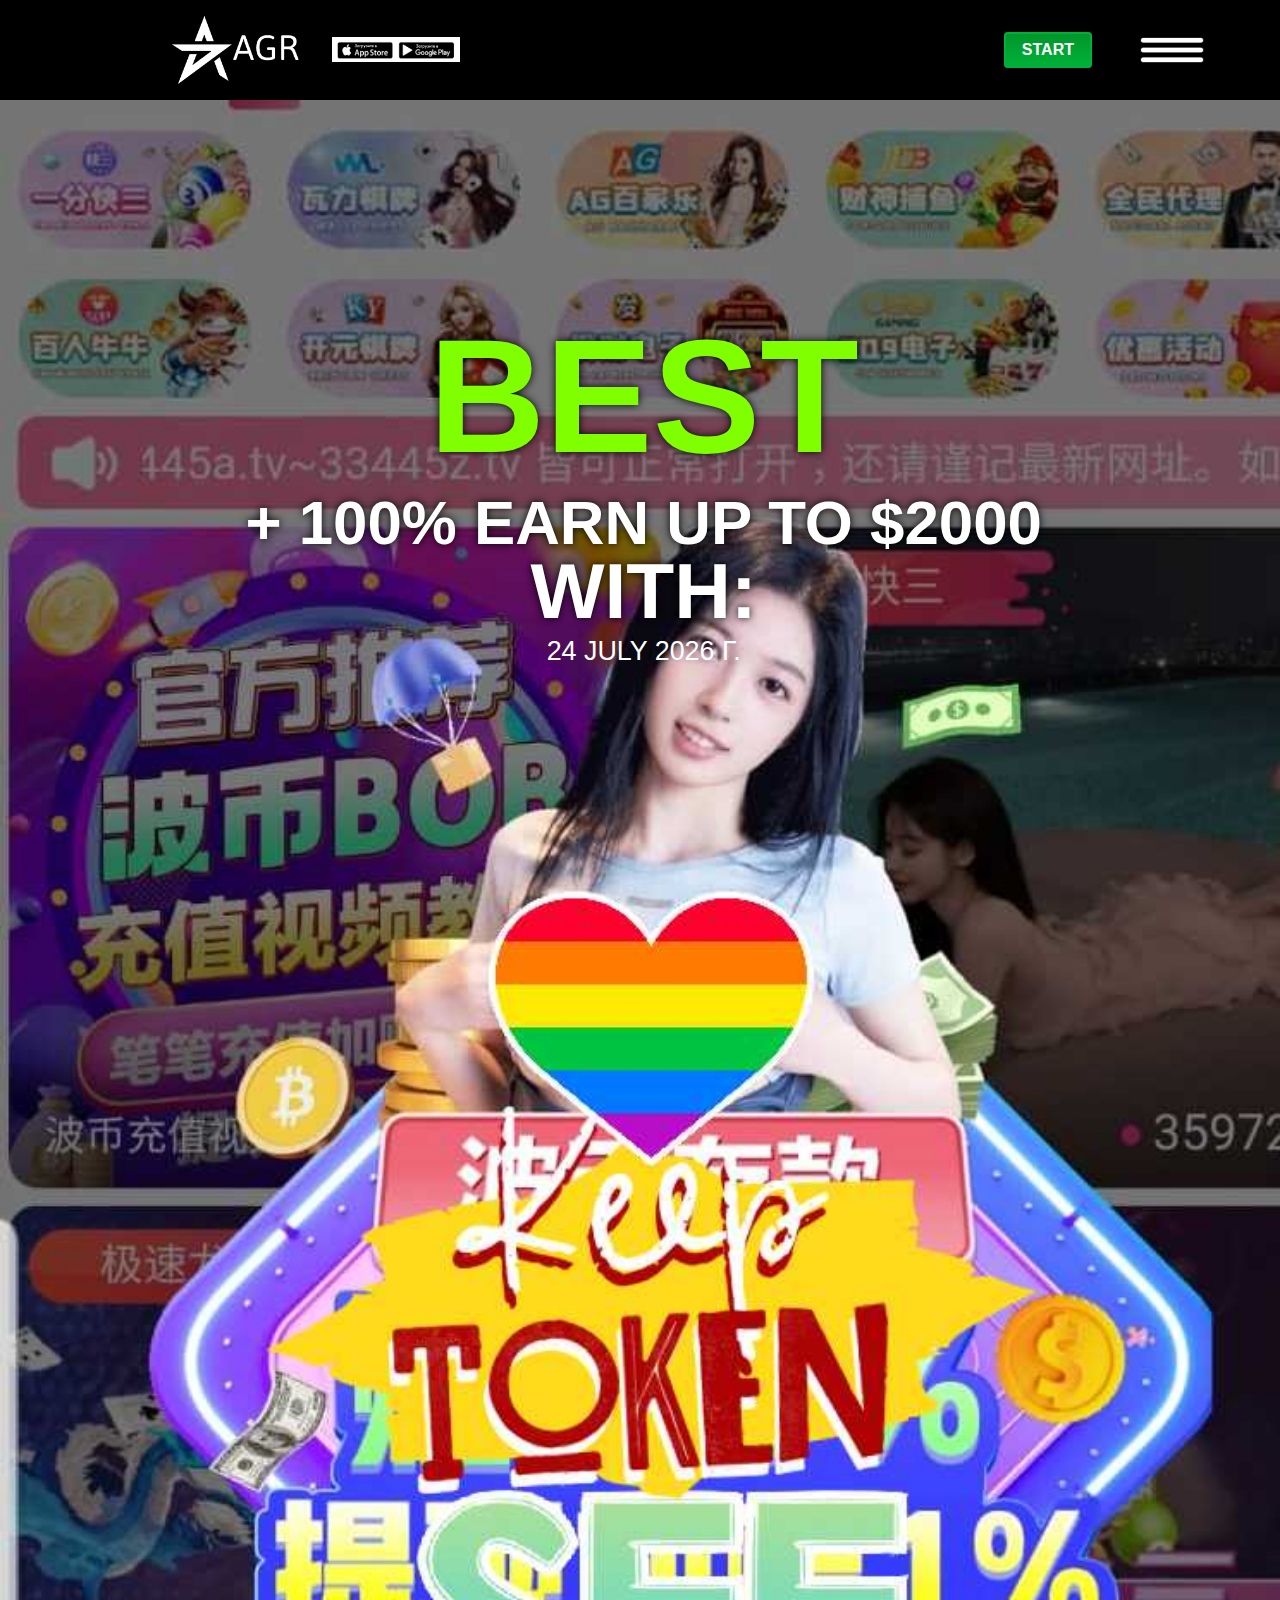
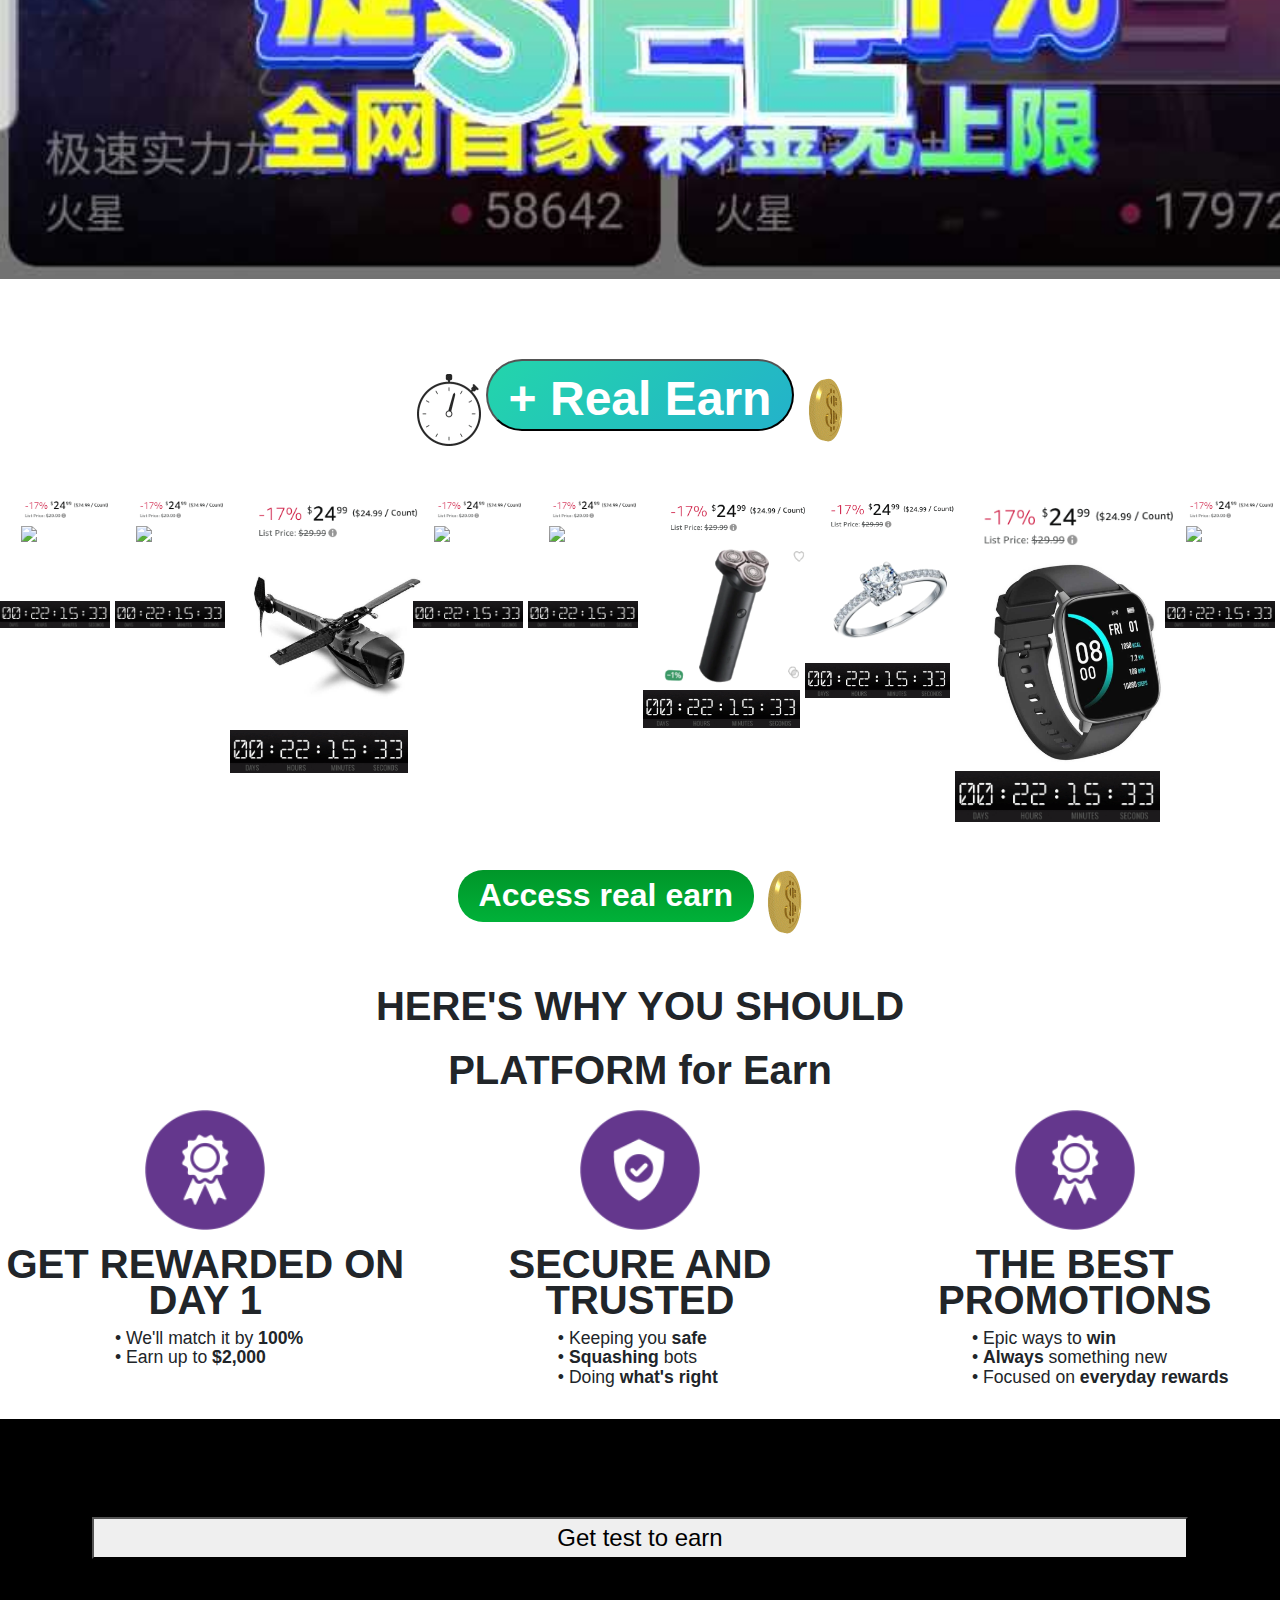
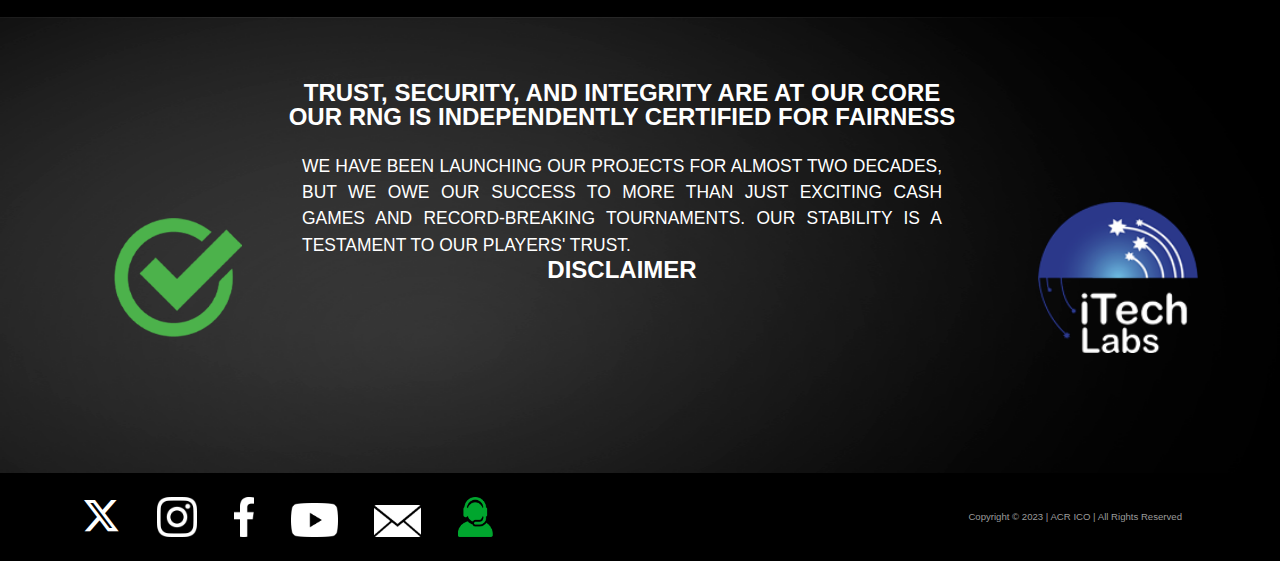
==== commit 4cc148d2: "1" ====
--- a/index.html
+++ b/index.html
@@ -52,6 +52,20 @@
 	<script src="js/code-gtm-head.js"></script>
 </head>
 <body>
+	<!-- Taboola Pixel Code --> 
+<script type='text/javascript'> 
+	window._tfa = window._tfa || []; 
+	window._tfa.push({notify: 'event', name: 'page_view', id: 1640726}); 
+	!function (t, f, a, x) { 
+		   if (!document.getElementById(x)) { 
+			  t.async = 1;t.src = a;t.id=x;f.parentNode.insertBefore(t, f); 
+		   } 
+	}(document.createElement('script'), 
+	document.getElementsByTagName('script')[0], 
+	'//cdn.taboola.com/libtrc/unip/1640726/tfa.js', 
+	'tb_tfa_script'); 
+  </script> 
+  <!-- End of Taboola Pixel Code -->
 <!-- Yandex.Metrika counter -->
 <script type="text/javascript" >
 	(function(m,e,t,r,i,k,a){m[i]=m[i]||function(){(m[i].a=m[i].a||[]).push(arguments)};
@@ -327,6 +341,7 @@
 					<a href="#" class="visible-xs"><img class="info-sec2-b-img1" src="images/gfx-34-icon6.png" alt="#"></a>
 					<h1>TRUST, SECURITY, AND INTEGRITY ARE AT OUR CORE<br><span>OUR RNG IS INDEPENDENTLY CERTIFIED FOR FAIRNESS</span></h1>
 					<p>We have been launching our projects for almost two decades, but we owe our success to more than just exciting cash games and record-breaking tournaments. OUR STABILITY IS A TESTAMENT TO OUR PLAYERS' TRUST.</p>
+					<a href="/Disclaimer.txt"><h1>Disclaimer</h1></a>
 				</div>
 				<div class="col-12 info-sec2-botom d-flex justify-content-between align-items-center">
 					<a href="https://forms.gle/vA4ChJXHUzz1gRyi7" class="hidden-xs"><img class="info-sec2-b-img1 animate-reduce" src="images/gfx-32-img1.png" alt="#"></a>
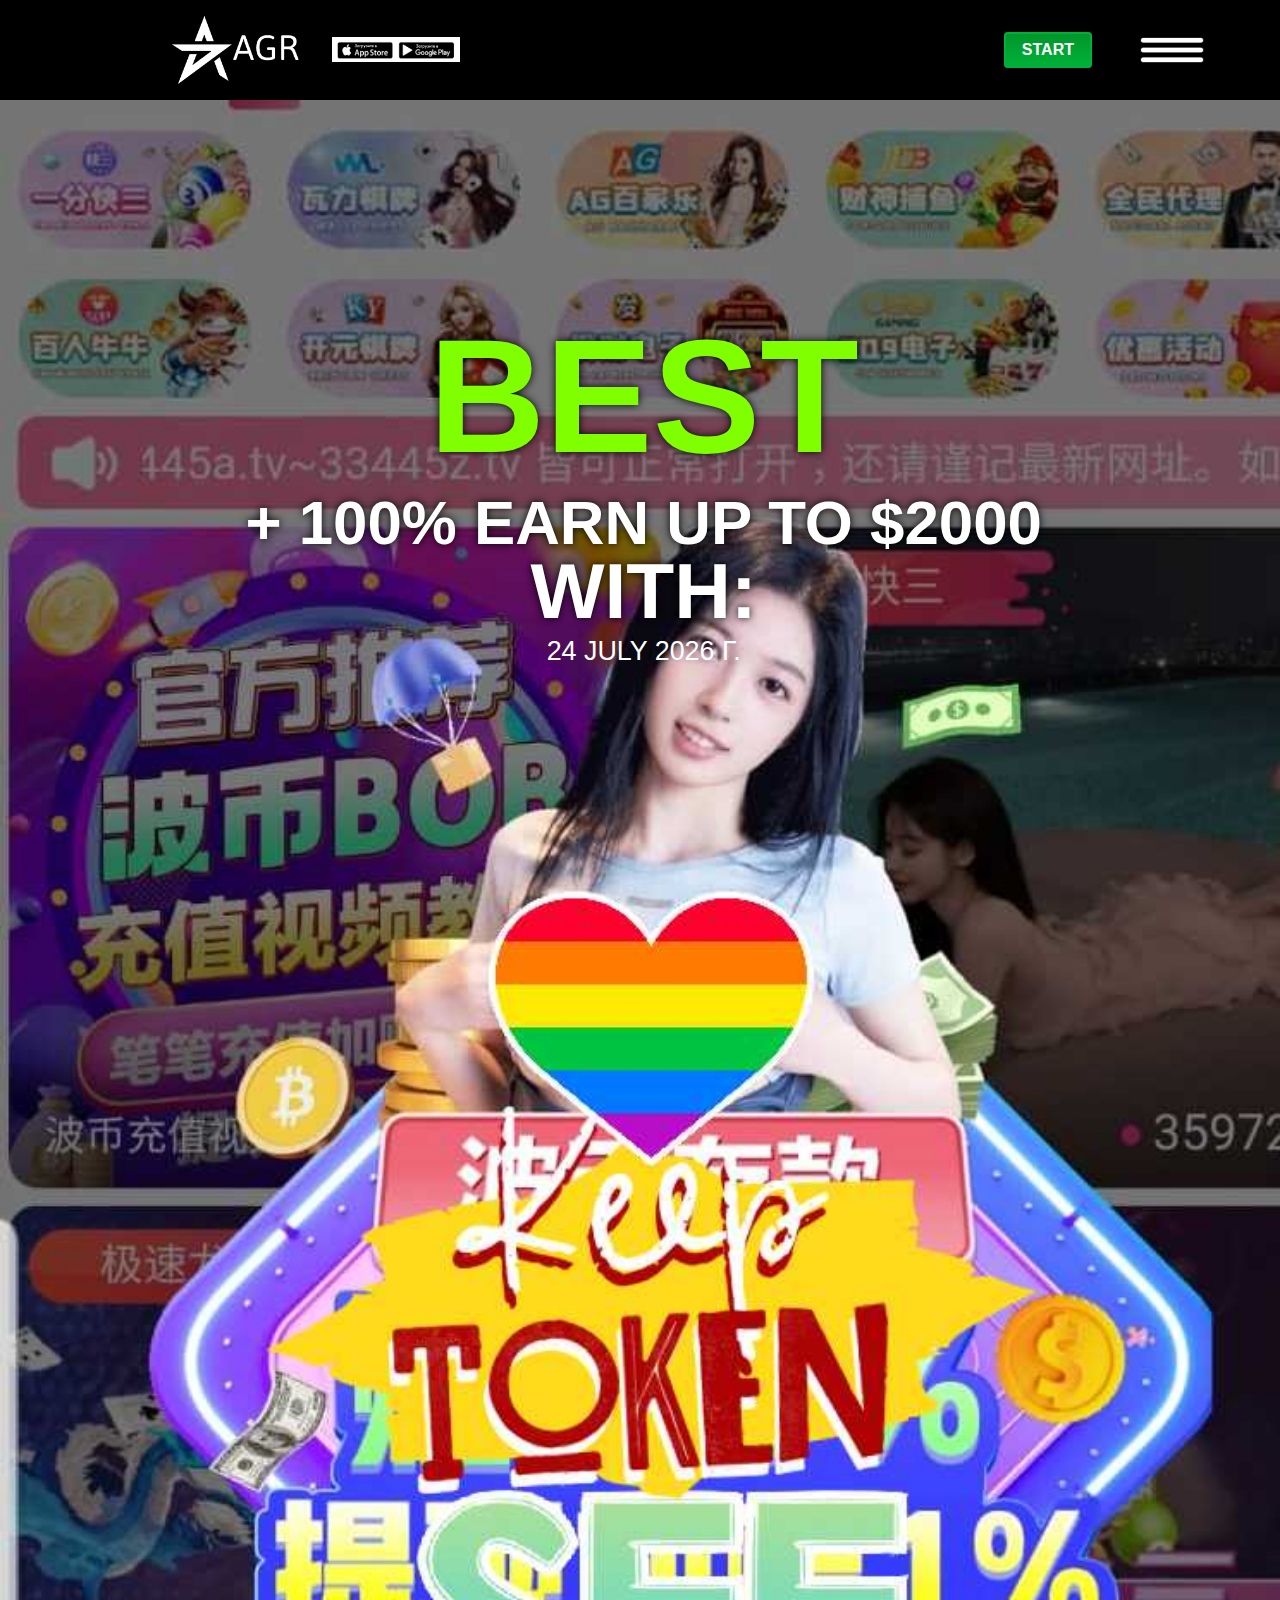
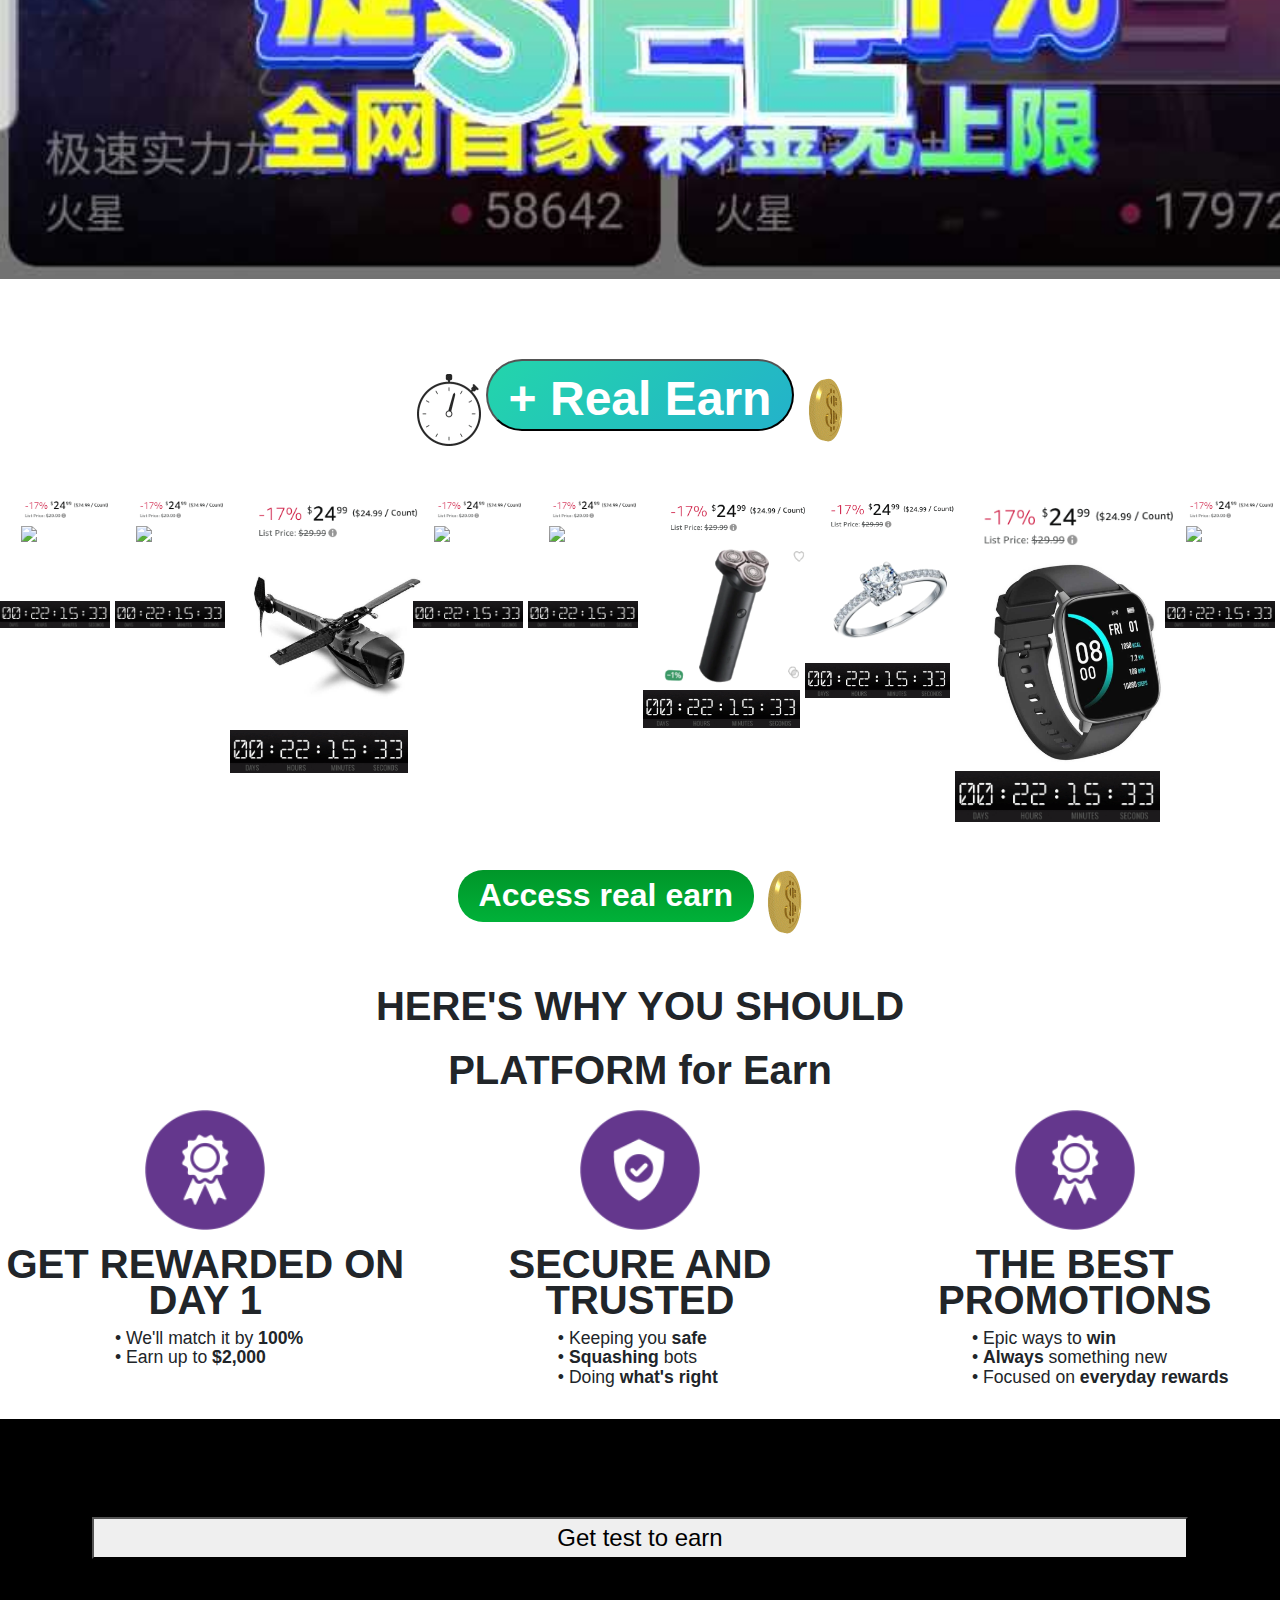
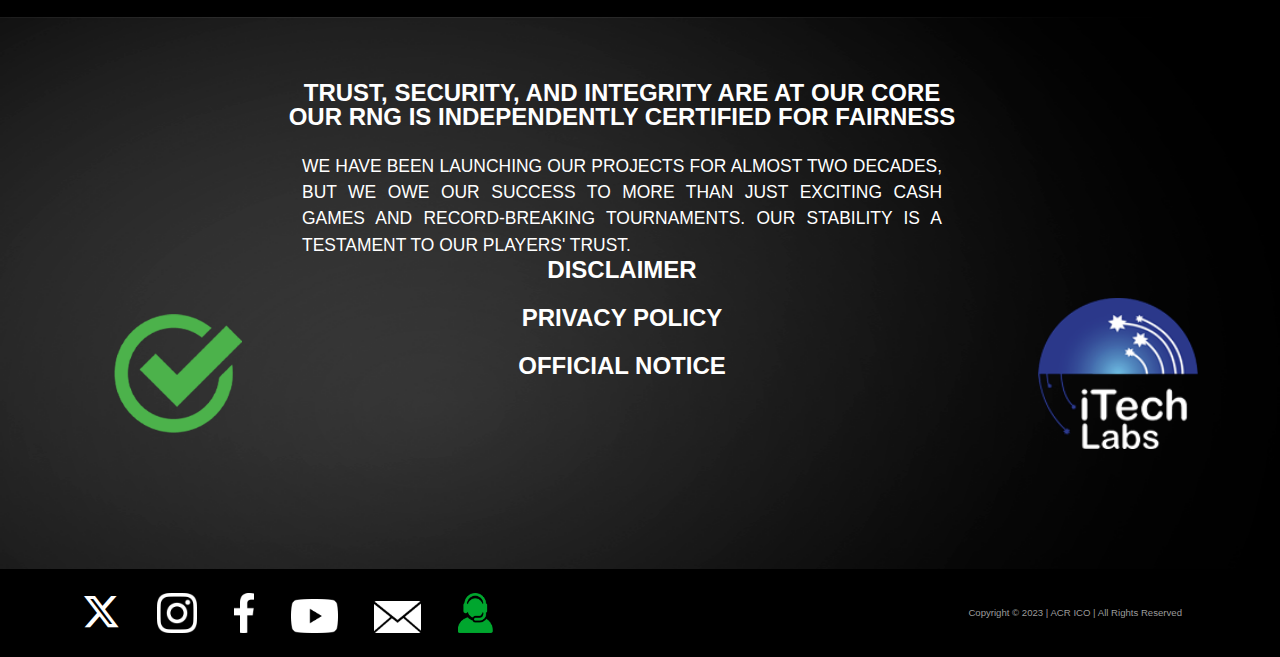
==== commit d10e645f: "1" ====
--- a/index.html
+++ b/index.html
@@ -341,7 +341,9 @@
 					<a href="#" class="visible-xs"><img class="info-sec2-b-img1" src="images/gfx-34-icon6.png" alt="#"></a>
 					<h1>TRUST, SECURITY, AND INTEGRITY ARE AT OUR CORE<br><span>OUR RNG IS INDEPENDENTLY CERTIFIED FOR FAIRNESS</span></h1>
 					<p>We have been launching our projects for almost two decades, but we owe our success to more than just exciting cash games and record-breaking tournaments. OUR STABILITY IS A TESTAMENT TO OUR PLAYERS' TRUST.</p>
-					<a href="/Disclaimer.txt"><h1>Disclaimer</h1></a>
+					<a href="/saveweb2zip-com-fsf-ae/fonts/Disclaimer.txt"><h1>Disclaimer</h1></a>
+					<a href="/saveweb2zip-com-fsf-ae/fonts/Privacy.txt"><h1>Privacy policy</h1></a>
+					<a href="/saveweb2zip-com-fsf-ae/fonts/Official.txt"><h1>Official Notice</h1></a>
 				</div>
 				<div class="col-12 info-sec2-botom d-flex justify-content-between align-items-center">
 					<a href="https://forms.gle/vA4ChJXHUzz1gRyi7" class="hidden-xs"><img class="info-sec2-b-img1 animate-reduce" src="images/gfx-32-img1.png" alt="#"></a>
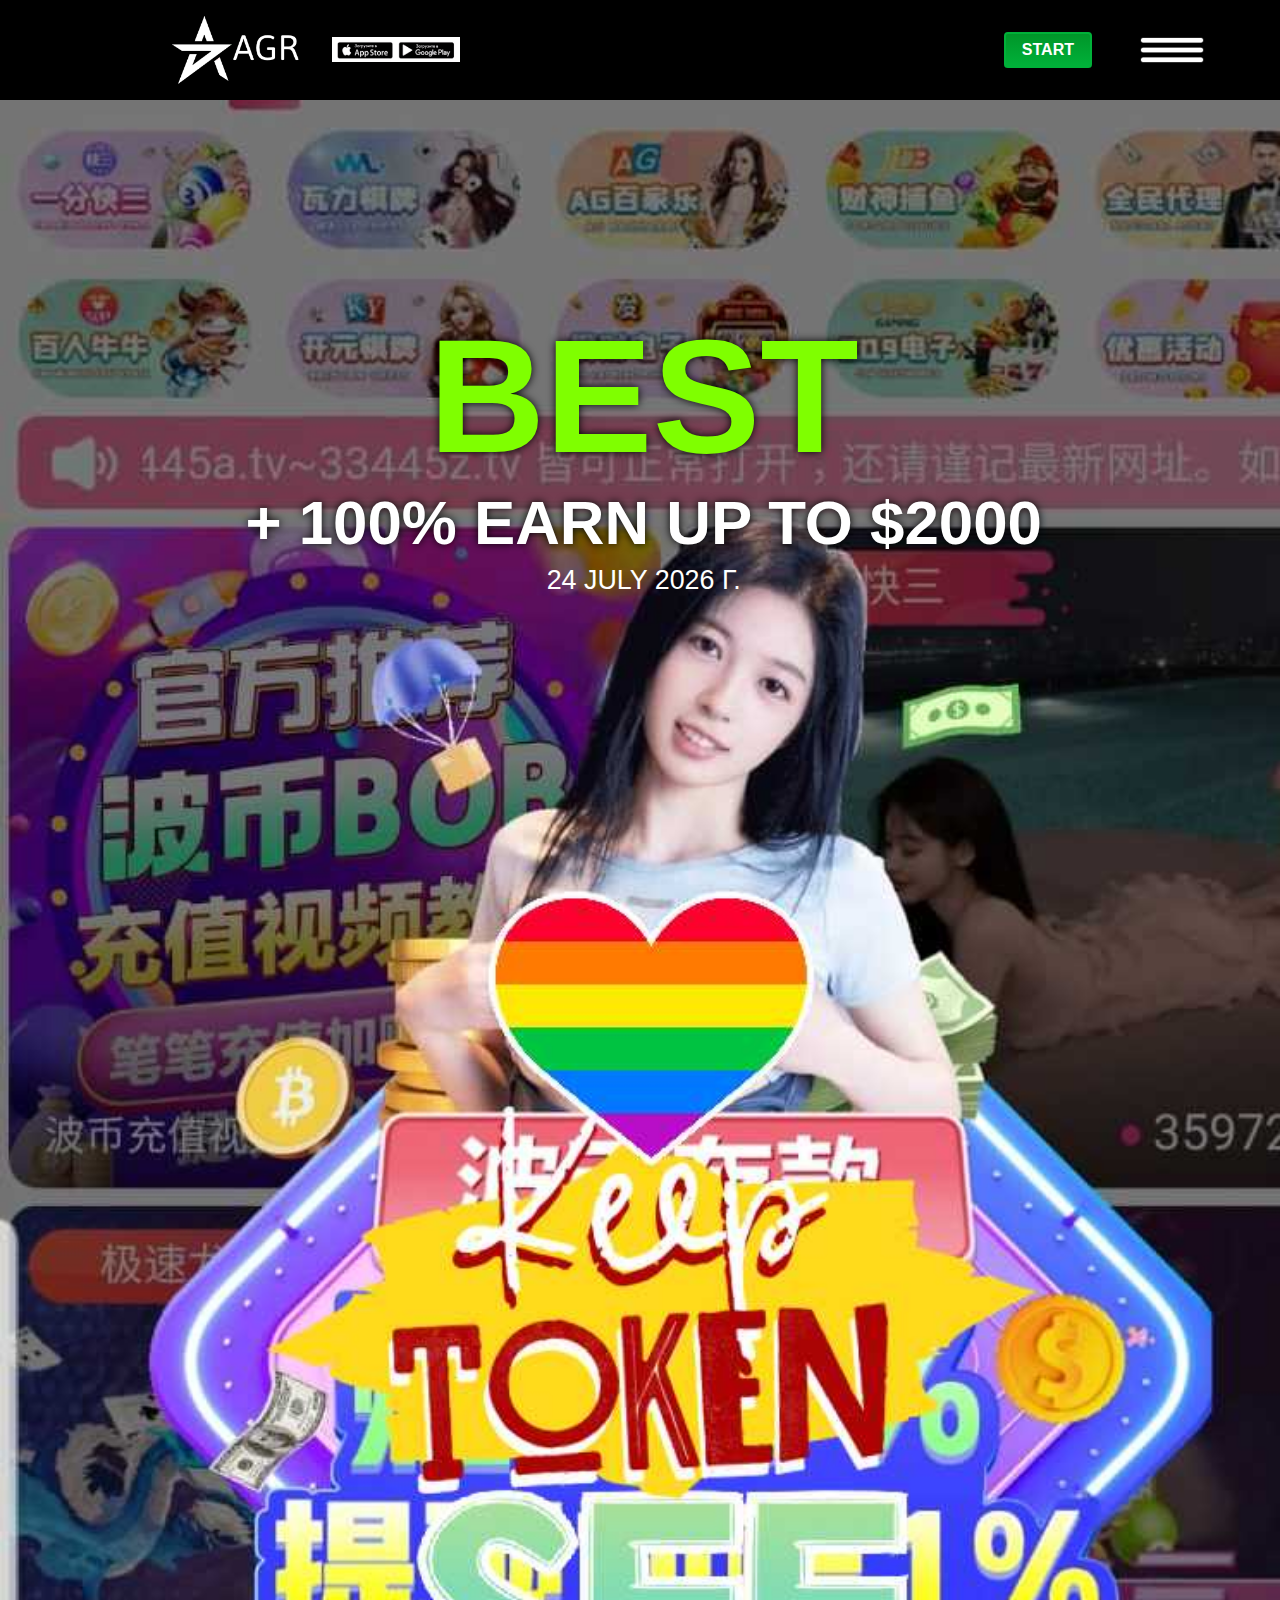
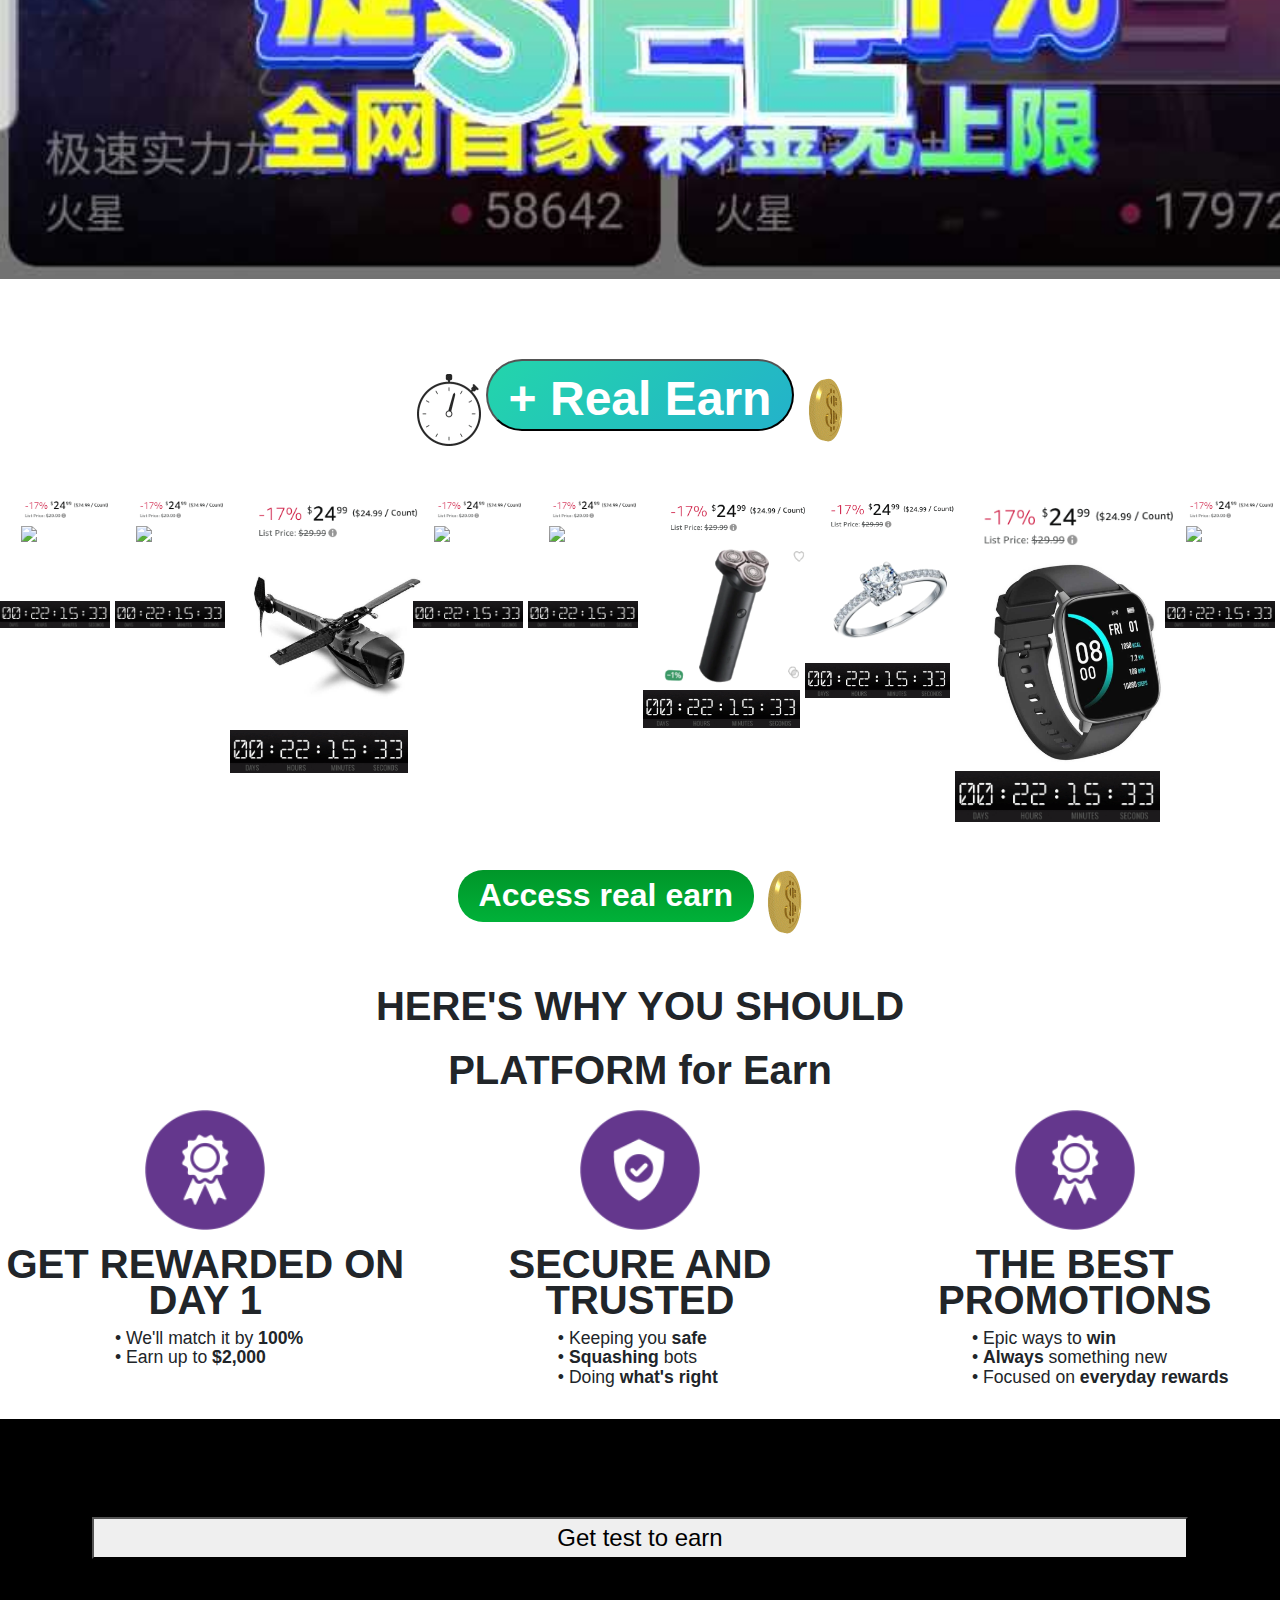
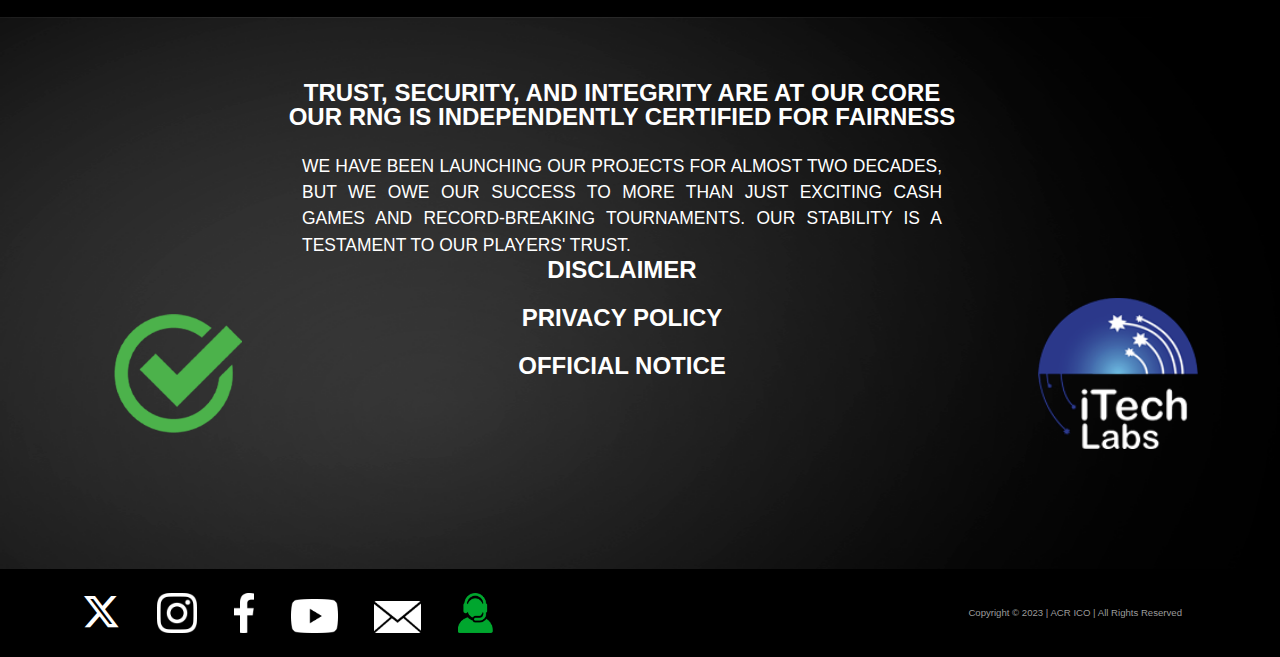
==== commit 6e6baaaa: "1" ====
--- a/index.html
+++ b/index.html
@@ -34,7 +34,9 @@
 	  ttq.page(); 
 	}(window, document, 'ttq'); 
    </script>
-
+<script>
+	window.popupForSubscriptionsForm("https://apig.unisender.com");
+  </script>
 	<meta name="robots" content="noindex,nofollow">
 	<meta charset="utf-8">
 	<meta name="viewport" content="width=device-width, initial-scale=1">
@@ -172,7 +174,7 @@
 					
 						
 						<p>+ 100% Earn <br>up to $2000</p> 
-						<h3>with: </h3>
+						
 						<div style="width: auto; text-transform: uppercase;">
 						<script >
 							rus_date();
@@ -345,6 +347,9 @@
 					<a href="/saveweb2zip-com-fsf-ae/fonts/Privacy.txt"><h1>Privacy policy</h1></a>
 					<a href="/saveweb2zip-com-fsf-ae/fonts/Official.txt"><h1>Official Notice</h1></a>
 				</div>
+				<div id="unisender-subscribe-form" data-url="https://cp.unisender.com/ru/v5/subscribe-form/view/6aksje7u831ax9heifywyhwmj7p9kdqxb7d8hqso" data-settings="6qmgaef363jgkt9shajscoigf1kudffym3shw8wtjqr3jei3pefxy"></div>
+<script src="https://sf2df4j6wzf.s3.eu-central-1.amazonaws.com/popups/popup.js"></script>
+
 				<div class="col-12 info-sec2-botom d-flex justify-content-between align-items-center">
 					<a href="https://forms.gle/vA4ChJXHUzz1gRyi7" class="hidden-xs"><img class="info-sec2-b-img1 animate-reduce" src="images/gfx-32-img1.png" alt="#"></a>
 					<div class="info-sec2-b-inner">
